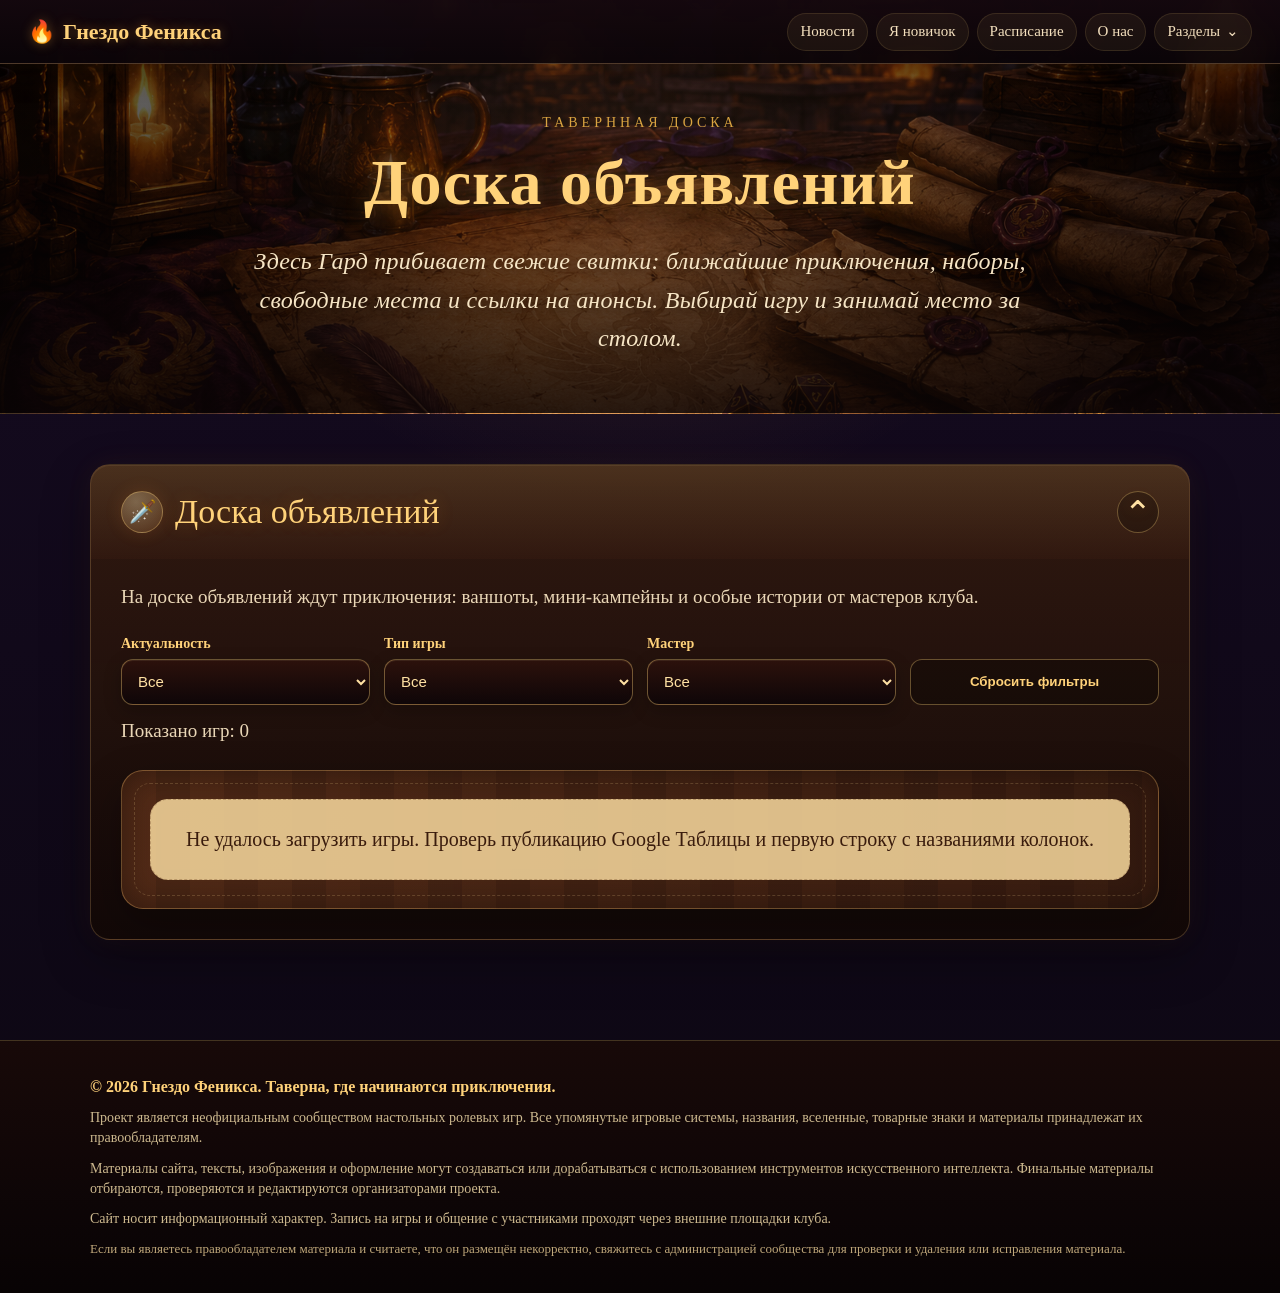
==== board.html @ 1f1a586a "Add files via upload" ====
<!DOCTYPE html>
<html lang="ru">
<head>
  <meta charset="UTF-8" />
  <meta name="viewport" content="width=device-width, initial-scale=1.0" />

  <title>Доска объявлений — Гнездо Феникса</title>
  <link rel="icon" href="favicon.ico" sizes="any" />
  <link rel="icon" type="image/png" sizes="32x32" href="favicon-32.png" />
  <link rel="icon" type="image/png" sizes="16x16" href="favicon-16.png" />
  <link rel="apple-touch-icon" href="apple-touch-icon.png" />
  <link rel="stylesheet" href="style.css?v=3.6.2" />
</head>
<body>
  <nav class="top-nav compact-nav">
    <a href="index.html" class="nav-logo">🔥 <span>Гнездо Феникса</span></a>

    <button class="nav-menu-toggle" type="button" aria-expanded="false" aria-controls="mainNavLinks">
      ☰ Меню
    </button>

    <div class="nav-links" id="mainNavLinks">
      <a class="nav-link" href="index.html#news">Новости</a>
      <a class="nav-link" href="index.html#newbie">Я новичок</a>
      <a class="nav-link" href="index.html#schedule">Расписание</a>
      <a class="nav-link" href="index.html#about">О нас</a>

      <div class="nav-dropdown">
        <button class="nav-dropdown-toggle" type="button" aria-expanded="false">
          Разделы <span>⌄</span>
        </button>

        <div class="nav-dropdown-menu">
          <a href="games-service.html"><span>🎲</span>Игры под ключ</a>
          <a class="current-page" href="board.html"><span>🗡️</span>Доска объявлений</a>
          <a href="chronicles.html"><span>📖</span>Хроники</a>
          <a href="calendar.html"><span>🗓️</span>Календарь</a>
          <a href="profile.html"><span>🧭</span>Кабинет</a>
        </div>
      </div>
    </div>
  </nav>
  <header class="hero tavern-hero page-hero">
    <div class="tavern-background" aria-hidden="true">
      <div class="tavern-layer tavern-deep" data-depth="0.2"></div>
      <div class="tavern-layer tavern-window" data-depth="0.35"></div>
      <div class="tavern-layer tavern-shelves" data-depth="0.55"></div>
      <div class="tavern-layer tavern-fire" data-depth="0.75"></div>
      <div class="tavern-layer tavern-sparks" data-depth="1"></div>
    </div>

    <div class="hero-content tavern-content">
      <p class="eyebrow">Тавернная доска</p>
      <h1>Доска объявлений</h1>
      <p class="hero-text">Здесь Гард прибивает свежие свитки: ближайшие приключения, наборы, свободные места и ссылки на анонсы. Выбирай игру и занимай место за столом.</p>
    </div>
  </header>

  <main class="container">
    <section class="section tavern-card-large notice-board-section" id="games" data-icon="🗡️">
      <h2>Доска объявлений</h2>
      <p>
        На доске объявлений ждут приключения: ваншоты, мини-кампейны
        и особые истории от мастеров клуба.
      </p>

      <div class="filter-panel dropdown-filter-panel">
        <label class="filter-field">
          <span>Актуальность</span>
          <select id="statusFilter">
            <option value="all">Все</option>
            <option value="Набор открыт">Набор открыт</option>
            <option value="Мест нет">Мест нет</option>
          </select>
        </label>

        <label class="filter-field">
          <span>Тип игры</span>
          <select id="playFormatFilter">
            <option value="all">Все</option>
            <option value="Онлайн">Онлайн</option>
            <option value="Офлайн">Офлайн</option>
            <option value="Домашняя">Домашняя</option>
            <option value="Выездная">Выездная</option>
          </select>
        </label>

        <label class="filter-field">
          <span>Мастер</span>
          <select id="masterFilter">
            <option value="all">Все</option>
            <option value="Харон">Харон</option>
            <option value="Глория">Глория</option>
            <option value="Оникс">Оникс</option>
          </select>
        </label>

        <button class="filter-reset-button" id="resetFilters" type="button">
          Сбросить фильтры
        </button>
      </div>

      <p class="games-counter" id="gamesCounter"></p>

      <div class="game-list" id="gamesList">
        <!-- Карточки игр появятся здесь автоматически из Google Таблицы -->
      </div>
    </section>
  </main>

  <footer class="footer">
    <div class="footer-inner">
      <p class="footer-brand">
        © 2026 Гнездо Феникса. Таверна, где начинаются приключения.
      </p>

      <p>
        Проект является неофициальным сообществом настольных ролевых игр.
        Все упомянутые игровые системы, названия, вселенные, товарные знаки и материалы
        принадлежат их правообладателям.
      </p>

      <p>
        Материалы сайта, тексты, изображения и оформление могут создаваться или дорабатываться
        с использованием инструментов искусственного интеллекта. Финальные материалы отбираются,
        проверяются и редактируются организаторами проекта.
      </p>

      <p>
        Сайт носит информационный характер. Запись на игры и общение с участниками проходят
        через внешние площадки клуба.
      </p>

      <p class="footer-note">
        Если вы являетесь правообладателем материала и считаете, что он размещён некорректно,
        свяжитесь с администрацией сообщества для проверки и удаления или исправления материала.
      </p>
    </div>
  </footer>
  <script src="script.js?v=3.6.2"></script>
  <script src="accordion.js?v=3.6.2"></script>
</body>
</html>
---- style.css ----
* {
  box-sizing: border-box;
}

html {
  scroll-behavior: smooth;
}

body {
  margin: 0;
  font-family: Georgia, "Times New Roman", serif;
  background:
    radial-gradient(circle at top, rgba(255, 180, 70, 0.18), transparent 35%),
    linear-gradient(180deg, #160b22 0%, #0c0712 100%);
  color: #f7ead2;
}

/* Верхнее меню */

.top-nav {
  position: sticky;
  top: 0;
  z-index: 10;
  width: 100%;
  padding: 14px 40px;
  display: flex;
  justify-content: space-between;
  align-items: center;
  background: rgba(12, 7, 18, 0.92);
  border-bottom: 1px solid rgba(255, 206, 126, 0.25);
  backdrop-filter: blur(10px);
}

.nav-logo {
  color: #ffd27a;
  text-decoration: none;
  font-size: 22px;
  font-weight: bold;
  text-shadow: 0 0 12px rgba(255, 174, 58, 0.35);
}

.nav-links {
  display: flex;
  gap: 18px;
  flex-wrap: wrap;
}

.nav-links a {
  color: #f3dfbd;
  text-decoration: none;
  font-size: 16px;
  transition: 0.2s;
}

.nav-links a:hover {
  color: #ffd27a;
}

/* Главный экран */

.hero {
  min-height: 100vh;
  display: flex;
  align-items: center;
  justify-content: center;
  padding: 40px 20px;
  text-align: center;
  background:
    radial-gradient(circle at center, rgba(255, 196, 87, 0.18), transparent 45%),
    linear-gradient(135deg, rgba(65, 31, 88, 0.8), rgba(16, 8, 24, 0.95));
  border-bottom: 1px solid rgba(255, 206, 126, 0.25);
}

.hero-content {
  max-width: 900px;
}

.eyebrow {
  color: #d9a441;
  text-transform: uppercase;
  letter-spacing: 4px;
  font-size: 14px;
  margin-bottom: 15px;
}

h1 {
  margin: 0;
  font-size: 64px;
  color: #ffd27a;
  text-shadow: 0 0 20px rgba(255, 174, 58, 0.4);
}

.hero-text {
  max-width: 700px;
  margin: 25px auto;
  font-size: 22px;
  line-height: 1.5;
  color: #f3dfbd;
}

.main-buttons {
  display: flex;
  flex-wrap: wrap;
  justify-content: center;
  gap: 14px;
  margin-top: 30px;
}

/* Общие кнопки */

.button {
  display: inline-block;
  padding: 14px 22px;
  border: 1px solid #d9a441;
  border-radius: 12px;
  background: rgba(255, 190, 90, 0.12);
  color: #ffe1a3;
  text-decoration: none;
  font-size: 18px;
  transition: 0.2s;
}

.button:hover {
  background: rgba(255, 190, 90, 0.25);
  transform: translateY(-2px);
}

.button.big {
  margin-top: 15px;
  font-size: 20px;
}

.game-button {
  margin-top: 18px;
  font-size: 16px;
  padding: 10px 14px;
}

/* Основная область */

.container {
  width: min(1100px, 92%);
  margin: 0 auto;
  padding: 50px 0;
}

.section {
  margin-bottom: 50px;
  padding: 30px;
  border: 1px solid rgba(255, 206, 126, 0.2);
  border-radius: 20px;
  background: rgba(24, 13, 34, 0.75);
  box-shadow: 0 0 30px rgba(0, 0, 0, 0.25);
}

.section h2 {
  margin-top: 0;
  font-size: 34px;
  color: #ffd27a;
}

.section p {
  font-size: 19px;
  line-height: 1.5;
  color: #ead7b7;
}

/* Приветственный блок */

.welcome-panel {
  text-align: center;
}

.welcome-panel p {
  max-width: 760px;
  margin-left: auto;
  margin-right: auto;
}

.hub-cards {
  display: grid;
  grid-template-columns: repeat(4, 1fr);
  gap: 18px;
  margin-top: 30px;
}

.hub-card {
  min-height: 190px;
  padding: 24px;
  border-radius: 18px;
  border: 1px solid rgba(255, 214, 145, 0.22);
  background:
    linear-gradient(180deg, rgba(255, 214, 145, 0.12), rgba(255, 214, 145, 0.04));
  color: #f7ead2;
  text-decoration: none;
  font-family: inherit;
  text-align: left;
  cursor: pointer;
  transition: 0.2s;
}

.hub-card:hover {
  transform: translateY(-4px);
  border-color: rgba(255, 210, 122, 0.65);
  box-shadow: 0 0 24px rgba(255, 174, 58, 0.16);
}

.hub-icon {
  display: block;
  font-size: 34px;
  margin-bottom: 12px;
}

.hub-card h3 {
  margin: 0 0 10px;
  color: #ffd27a;
  font-size: 22px;
}

.hub-card p {
  margin: 0;
  color: #ead7b7;
  font-size: 16px;
  line-height: 1.4;
}

.soon {
  opacity: 0.75;
}

/* Фильтры */

.filter-panel {
  display: flex;
  flex-wrap: wrap;
  gap: 12px;
  margin: 25px 0 12px;
}

.filter-button {
  padding: 10px 15px;
  border-radius: 999px;
  border: 1px solid rgba(255, 214, 145, 0.28);
  background: rgba(255, 210, 122, 0.08);
  color: #ffe1a3;
  font-family: inherit;
  font-size: 15px;
  cursor: pointer;
  transition: 0.2s;
}

.filter-button:hover {
  background: rgba(255, 210, 122, 0.18);
  transform: translateY(-2px);
}

.filter-button.active {
  background: rgba(255, 210, 122, 0.25);
  border-color: rgba(255, 210, 122, 0.7);
  color: #ffd27a;
}

.games-counter {
  margin: 0 0 20px;
  color: #d9a441;
  font-size: 16px;
}

/* Карточки игр */

.game-list {
  display: grid;
  grid-template-columns: repeat(3, 1fr);
  gap: 18px;
  margin-top: 25px;
}

.game-card {
  padding: 24px;
  border-radius: 18px;
  background: rgba(255, 214, 145, 0.08);
  border: 1px solid rgba(255, 214, 145, 0.22);
}

.game-card-top {
  display: flex;
  justify-content: space-between;
  gap: 12px;
  align-items: flex-start;
  margin-bottom: 10px;
}

.game-type {
  color: #d9a441;
  text-transform: uppercase;
  letter-spacing: 2px;
  font-size: 13px;
  margin: 0 0 10px;
}

.game-card h3 {
  color: #ffd27a;
  margin: 0 0 12px;
  font-size: 24px;
}

.game-meta {
  display: flex;
  flex-wrap: wrap;
  gap: 8px;
  margin-top: 18px;
}

.game-meta span {
  padding: 7px 10px;
  border-radius: 999px;
  background: rgba(255, 210, 122, 0.11);
  border: 1px solid rgba(255, 214, 145, 0.18);
  color: #ffe1a3;
  font-size: 14px;
}

/* Статусы */

.status-badge {
  display: inline-flex;
  align-items: center;
  justify-content: center;
  padding: 7px 11px;
  border-radius: 999px;
  font-size: 13px;
  white-space: nowrap;
  border: 1px solid rgba(255, 214, 145, 0.25);
}

.status-open {
  color: #dfffd8;
  background: rgba(76, 175, 80, 0.16);
  border-color: rgba(126, 255, 137, 0.28);
}

.status-closed {
  color: #ffd6d6;
  background: rgba(190, 50, 50, 0.18);
  border-color: rgba(255, 130, 130, 0.3);
}

.status-soon {
  color: #d9ecff;
  background: rgba(80, 150, 255, 0.16);
  border-color: rgba(130, 180, 255, 0.3);
}

.status-default {
  color: #ffe1a3;
  background: rgba(255, 210, 122, 0.12);
}

/* Запись */

.steps {
  display: grid;
  grid-template-columns: repeat(3, 1fr);
  gap: 18px;
  margin: 25px 0;
}

.step {
  display: flex;
  gap: 14px;
  align-items: flex-start;
  padding: 18px;
  border-radius: 16px;
  background: rgba(255, 214, 145, 0.08);
  border: 1px solid rgba(255, 214, 145, 0.18);
}

.step span {
  min-width: 34px;
  height: 34px;
  border-radius: 50%;
  background: rgba(255, 210, 122, 0.22);
  color: #ffd27a;
  display: flex;
  align-items: center;
  justify-content: center;
  font-weight: bold;
}

.step p {
  margin: 0;
  font-size: 17px;
}

/* Расписание */

.schedule-box {
  margin-top: 25px;
  border-radius: 16px;
  overflow: hidden;
  border: 1px solid rgba(255, 214, 145, 0.22);
}

.schedule-row {
  display: grid;
  grid-template-columns: 120px 1fr 120px 150px;
  gap: 14px;
  align-items: center;
  padding: 16px 18px;
  border-bottom: 1px solid rgba(255, 214, 145, 0.14);
  background: rgba(255, 214, 145, 0.06);
}

.schedule-row:last-child {
  border-bottom: none;
}

.schedule-row strong {
  color: #ffd27a;
}

.schedule-head {
  background: rgba(255, 210, 122, 0.13);
}

.schedule-head span,
.schedule-head strong {
  color: #ffd27a;
  font-weight: bold;
}

/* Календарь */

.calendar-header {
  display: flex;
  justify-content: space-between;
  gap: 18px;
  align-items: center;
  margin-top: 25px;
  margin-bottom: 18px;
}

.calendar-header h3 {
  margin: 0;
  color: #ffd27a;
  font-size: 28px;
  text-align: center;
}

.calendar-nav-button {
  padding: 10px 14px;
  border-radius: 12px;
  border: 1px solid rgba(255, 214, 145, 0.28);
  background: rgba(255, 210, 122, 0.08);
  color: #ffe1a3;
  font-family: inherit;
  font-size: 15px;
  cursor: pointer;
}

.calendar-nav-button:hover {
  background: rgba(255, 210, 122, 0.18);
}

.calendar-weekdays {
  display: grid;
  grid-template-columns: repeat(7, 1fr);
  gap: 8px;
  margin-bottom: 8px;
}

.calendar-weekdays span {
  text-align: center;
  color: #ffd27a;
  font-weight: bold;
}

.calendar-grid {
  display: grid;
  grid-template-columns: repeat(7, 1fr);
  gap: 8px;
}

.calendar-day {
  min-height: 130px;
  padding: 10px;
  border-radius: 14px;
  border: 1px solid rgba(255, 214, 145, 0.18);
  background: rgba(255, 214, 145, 0.05);
}

.calendar-empty {
  opacity: 0.25;
  border-style: dashed;
}

.calendar-day-number {
  color: #ffd27a;
  font-size: 20px;
  font-weight: bold;
}

.calendar-day-label {
  margin: 6px 0 10px;
  font-size: 13px;
  color: #d9a441;
}

.free-day {
  border-color: rgba(126, 255, 137, 0.16);
}

.busy-day {
  background: rgba(255, 210, 122, 0.11);
  border-color: rgba(255, 210, 122, 0.42);
}

.calendar-game {
  margin-top: 8px;
  padding: 8px;
  border-radius: 10px;
  background: rgba(12, 7, 18, 0.65);
  border: 1px solid rgba(255, 214, 145, 0.16);
}

.calendar-game strong {
  display: block;
  color: #f7ead2;
  font-size: 13px;
  line-height: 1.3;
}

.calendar-game span {
  display: inline-flex;
  margin-top: 5px;
  font-size: 12px;
}

.open-date-box {
  margin-top: 30px;
  padding: 22px;
  border-radius: 18px;
  background: rgba(255, 214, 145, 0.06);
  border: 1px solid rgba(255, 214, 145, 0.18);
}

.open-date-box h3 {
  margin-top: 0;
  color: #ffd27a;
  font-size: 24px;
}

.open-date-game {
  display: flex;
  justify-content: space-between;
  gap: 18px;
  align-items: center;
  margin-top: 14px;
  padding: 16px;
  border-radius: 14px;
  background: rgba(12, 7, 18, 0.55);
  border: 1px solid rgba(255, 214, 145, 0.16);
}

.open-date-game strong {
  color: #ffd27a;
}

.open-date-game p {
  margin: 6px 0 0;
  font-size: 15px;
}

/* Кабинет */

.profile-preview {
  display: flex;
  gap: 22px;
  align-items: center;
  margin-top: 25px;
  padding: 24px;
  border-radius: 18px;
  background: rgba(255, 214, 145, 0.08);
  border: 1px solid rgba(255, 214, 145, 0.22);
}

.avatar-placeholder {
  min-width: 90px;
  height: 90px;
  border-radius: 50%;
  border: 1px solid rgba(255, 214, 145, 0.5);
  display: flex;
  align-items: center;
  justify-content: center;
  color: #ffd27a;
  font-size: 42px;
  background: rgba(255, 210, 122, 0.1);
}

.profile-preview h3 {
  margin: 0 0 10px;
  color: #ffd27a;
}

/* Социальные ссылки */

.social-links {
  display: flex;
  flex-wrap: wrap;
  gap: 15px;
}

.social {
  padding: 15px 24px;
  border-radius: 12px;
  border: 1px solid #d9a441;
  font-size: 18px;
  font-family: inherit;
  text-decoration: none;
  color: #ffe1a3;
  background: rgba(255, 190, 90, 0.12);
  cursor: pointer;
}

.social:hover {
  background: rgba(255, 190, 90, 0.25);
}

/* Пустые сообщения */

.empty-message {
  grid-column: 1 / -1;
  padding: 28px;
  border-radius: 18px;
  border: 1px dashed rgba(255, 214, 145, 0.35);
  color: #f4d49a;
  text-align: center;
  font-size: 20px;
  background: rgba(255, 214, 145, 0.05);
}

/* Подвал */

.footer {
  padding: 25px;
  text-align: center;
  color: #bfa77a;
  border-top: 1px solid rgba(255, 206, 126, 0.2);
}

/* Адаптация под маленькие экраны */

@media (max-width: 950px) {
  .hub-cards {
    grid-template-columns: repeat(2, 1fr);
  }

  .calendar-grid,
  .calendar-weekdays {
    grid-template-columns: repeat(2, 1fr);
  }

  .calendar-weekdays {
    display: none;
  }

  .calendar-header {
    flex-direction: column;
  }
}

@media (max-width: 850px) {
  .game-list,
  .steps {
    grid-template-columns: 1fr;
  }

  .schedule-row {
    grid-template-columns: 1fr;
  }

  .game-card-top {
    flex-direction: column;
  }

  .profile-preview {
    flex-direction: column;
    text-align: center;
  }
}

@media (max-width: 600px) {
  h1 {
    font-size: 42px;
  }

  .hero-text {
    font-size: 18px;
  }

  .section {
    padding: 22px;
  }

  .hub-cards {
    grid-template-columns: 1fr;
  }

  .top-nav {
    padding: 12px 18px;
  }

  .nav-logo {
    font-size: 18px;
  }

  .nav-links {
    gap: 10px;
  }

  .nav-links a {
    font-size: 14px;
  }

  .calendar-grid {
    grid-template-columns: 1fr;
  }

  .open-date-game {
    flex-direction: column;
    align-items: flex-start;
  }
}
/* ============================= */
/* v1.5 — оптимизация под телефоны */
/* ============================= */

section {
  scroll-margin-top: 90px;
}

a,
button {
  -webkit-tap-highlight-color: transparent;
}

@media (max-width: 1100px) {
  .container {
    width: 94%;
  }

  .game-list {
    grid-template-columns: repeat(2, 1fr);
  }

  .hub-cards {
    grid-template-columns: repeat(2, 1fr);
  }
}

@media (max-width: 768px) {
  body {
    overflow-x: hidden;
  }

  .top-nav {
    position: sticky;
    flex-direction: column;
    gap: 12px;
    padding: 12px 14px;
  }

  .nav-logo {
    font-size: 20px;
    text-align: center;
  }

  .nav-links {
    width: 100%;
    justify-content: center;
    gap: 8px;
  }

  .nav-links a {
    padding: 8px 10px;
    border-radius: 999px;
    background: rgba(255, 210, 122, 0.08);
    font-size: 14px;
  }

  .hero {
    min-height: auto;
    padding: 70px 18px 55px;
  }

  h1 {
    font-size: 42px;
    line-height: 1.05;
  }

  .eyebrow {
    font-size: 12px;
    letter-spacing: 3px;
  }

  .hero-text {
    font-size: 18px;
    line-height: 1.45;
  }

  .main-buttons {
    flex-direction: column;
    align-items: stretch;
  }

  .main-buttons .button {
    width: 100%;
    text-align: center;
  }

  .container {
    width: 94%;
    padding: 30px 0;
  }

  .section {
    padding: 22px;
    margin-bottom: 30px;
    border-radius: 18px;
  }

  .section h2 {
    font-size: 28px;
  }

  .section p {
    font-size: 17px;
  }

  .hub-cards {
    grid-template-columns: 1fr;
  }

  .hub-card {
    min-height: auto;
    padding: 20px;
  }

  .filter-panel {
    gap: 8px;
  }

  .filter-button {
    flex: 1 1 auto;
    min-width: 130px;
    padding: 11px 12px;
    font-size: 14px;
  }

  .game-list {
    grid-template-columns: 1fr;
  }

  .game-card {
    padding: 20px;
  }

  .game-card-top {
    flex-direction: column;
    gap: 8px;
  }

  .game-meta {
    gap: 7px;
  }

  .game-meta span {
    font-size: 13px;
  }

  .game-button {
    width: 100%;
    text-align: center;
  }

  .steps {
    grid-template-columns: 1fr;
  }

  .schedule-box {
    overflow-x: auto;
  }

  .schedule-row {
    grid-template-columns: 1fr;
    gap: 7px;
    padding: 14px;
  }

  .calendar-header {
    flex-direction: column;
    align-items: stretch;
  }

  .calendar-header h3 {
    order: -1;
    font-size: 26px;
  }

  .calendar-nav-button {
    width: 100%;
    min-height: 44px;
  }

  .calendar-weekdays {
    display: none;
  }

  .calendar-grid {
    grid-template-columns: 1fr;
  }

  .calendar-day {
    min-height: auto;
  }

  .calendar-game {
    padding: 10px;
  }

  .open-date-game {
    flex-direction: column;
    align-items: flex-start;
  }

  .profile-preview {
    flex-direction: column;
    text-align: center;
  }

  .social-links {
    flex-direction: column;
  }

  .social {
    width: 100%;
    text-align: center;
  }

  .footer {
    font-size: 14px;
  }
}

@media (max-width: 420px) {
  .nav-links {
    justify-content: flex-start;
    overflow-x: auto;
    flex-wrap: nowrap;
    padding-bottom: 4px;
  }

  .nav-links a {
    white-space: nowrap;
  }

  h1 {
    font-size: 34px;
  }

  .hero-text {
    font-size: 16px;
  }

  .section {
    padding: 18px;
  }

  .section h2 {
    font-size: 25px;
  }

  .button,
  .social {
    font-size: 16px;
  }

  .hub-icon {
    font-size: 30px;
  }

  .game-card h3 {
    font-size: 22px;
  }

  .status-badge {
    font-size: 12px;
  }
}
/* ============================= */
/* v1.8.1 — живой фон на всех устройствах */
/* ============================= */

.tavern-layer {
  transform: translate(0, 0) scale(1.03);
}

@media (max-width: 768px) {
  .tavern-layer {
    transform: translate(0, 0) scale(1.03) !important;
  }
}
/* ============================= */
/* v1.8.2 — исправление интерактивного фона */
/* ============================= */

.tavern-layer {
  transform: translate3d(var(--parallax-x, 0px), var(--parallax-y, 0px), 0) scale(1.08) !important;
  transition: none !important;
}

.tavern-fire {
  animation:
    tavernFirePulse 1.8s ease-in-out infinite,
    tavernFireMove 5s ease-in-out infinite;
}

.tavern-sparks {
  opacity: 1;
  animation: tavernSparks 6s linear infinite;
}

@keyframes tavernFireMove {
  0%, 100% {
    filter: blur(1px) brightness(1);
  }

  50% {
    filter: blur(2px) brightness(1.25);
  }
}
/* ============================= */
/* v1.9 — статичная тавернная картинка */
/* ============================= */

.tavern-background {
  background:
    linear-gradient(
      180deg,
      rgba(10, 4, 4, 0.28) 0%,
      rgba(10, 4, 4, 0.52) 55%,
      rgba(10, 4, 4, 0.82) 100%
    ),
    radial-gradient(
      circle at center,
      rgba(255, 190, 90, 0.12),
      rgba(0, 0, 0, 0.45) 65%
    ),
    url("images/tavern-bg.png");

  background-size: cover;
  background-position: center;
  background-repeat: no-repeat;
}

.tavern-layer {
  display: none !important;
}

.tavern-hero {
  background: #120709;
}

.tavern-content {
  background:
    linear-gradient(
      180deg,
      rgba(26, 12, 8, 0.70),
      rgba(9, 4, 5, 0.62)
    );

  border: 1px solid rgba(255, 210, 122, 0.32);
  box-shadow:
    0 0 70px rgba(255, 130, 40, 0.16),
    0 18px 90px rgba(0, 0, 0, 0.58);
}

/* На телефоне фон остаётся красивым и не ломает страницу */
@media (max-width: 768px) {
  .tavern-background {
    background-position: center top;
  }

  .tavern-content {
    background:
      linear-gradient(
        180deg,
        rgba(26, 12, 8, 0.78),
        rgba(9, 4, 5, 0.72)
      );
  }
}
/* ============================= */
/* v1.9.2 — фон-картинка напрямую на главном экране */
/* ============================= */

.tavern-hero {
  background:
    linear-gradient(
      180deg,
      rgba(10, 4, 4, 0.20) 0%,
      rgba(10, 4, 4, 0.45) 55%,
      rgba(10, 4, 4, 0.82) 100%
    ),
    radial-gradient(
      circle at center,
      rgba(255, 190, 90, 0.10),
      rgba(0, 0, 0, 0.48) 70%
    ),
    url("images/tavern-bg.png") !important;

  background-size: cover !important;
  background-position: center !important;
  background-repeat: no-repeat !important;
}

/* Старые декоративные интерактивные слои убираем, чтобы они не перекрывали картинку */
.tavern-background {
  display: none !important;
}
/* ============================= */
/* v2.0 — раздел “Я новичок” */
/* ============================= */

.newbie-guide {
  overflow: hidden;
}

.newbie-path {
  display: grid;
  grid-template-columns: repeat(3, 1fr);
  gap: 18px;
  margin: 28px 0;
}

.newbie-step {
  position: relative;
  padding: 22px;
  border-radius: 18px;
  background:
    linear-gradient(180deg, rgba(255, 210, 122, 0.10), rgba(70, 32, 18, 0.22));
  border: 1px solid rgba(255, 210, 122, 0.24);
  box-shadow:
    inset 0 1px 0 rgba(255, 230, 170, 0.07),
    0 12px 28px rgba(0, 0, 0, 0.18);
}

.newbie-step span {
  width: 42px;
  height: 42px;
  display: inline-flex;
  align-items: center;
  justify-content: center;
  margin-bottom: 14px;
  border-radius: 50%;
  color: #ffd27a;
  font-size: 20px;
  font-weight: bold;
  background: rgba(255, 210, 122, 0.18);
  border: 1px solid rgba(255, 210, 122, 0.42);
  box-shadow: 0 0 18px rgba(255, 150, 55, 0.18);
}

.newbie-step h3 {
  margin: 0 0 10px;
  color: #ffd27a;
  font-size: 22px;
}

.newbie-step p {
  margin: 0;
  font-size: 16px;
  line-height: 1.45;
}

.newbie-note {
  margin: 30px 0 24px;
  padding: 24px;
  border-radius: 18px;
  background:
    linear-gradient(180deg, rgba(255, 210, 122, 0.09), rgba(43, 22, 15, 0.34));
  border: 1px solid rgba(255, 210, 122, 0.26);
}

.newbie-note h3 {
  margin-top: 0;
  color: #ffd27a;
  font-size: 24px;
}

.newbie-note ul {
  margin: 16px 0;
  padding-left: 24px;
  color: #f0d6ad;
  font-size: 18px;
  line-height: 1.6;
}

.newbie-note li::marker {
  color: #ffd27a;
}

.newbie-note p {
  margin-bottom: 0;
}

@media (max-width: 950px) {
  .newbie-path {
    grid-template-columns: repeat(2, 1fr);
  }
}

@media (max-width: 650px) {
  .newbie-path {
    grid-template-columns: 1fr;
  }

  .newbie-step {
    padding: 18px;
  }

  .newbie-note {
    padding: 18px;
  }

  .newbie-note ul {
    font-size: 16px;
  }
}
/* ============================= */
/* v2.1 — карточки игр как объявления */
/* ============================= */

.notice-board-section {
  background:
    linear-gradient(180deg, rgba(53, 28, 16, 0.90), rgba(19, 8, 6, 0.88));
}

.notice-board-section h2::before {
  content: "📌 ";
}

.notice-board-section .game-list {
  position: relative;
  padding: 28px;
  border-radius: 22px;
  background:
    linear-gradient(90deg, rgba(92, 50, 27, 0.42), rgba(43, 22, 14, 0.56)),
    repeating-linear-gradient(
      90deg,
      rgba(82, 42, 22, 0.88) 0px,
      rgba(82, 42, 22, 0.88) 34px,
      rgba(66, 33, 18, 0.88) 34px,
      rgba(66, 33, 18, 0.88) 68px
    );
  border: 1px solid rgba(255, 210, 122, 0.25);
  box-shadow:
    inset 0 0 35px rgba(0, 0, 0, 0.42),
    0 18px 45px rgba(0, 0, 0, 0.28);
}

.notice-board-section .game-list::before {
  content: "";
  position: absolute;
  inset: 12px;
  border-radius: 16px;
  border: 1px dashed rgba(255, 220, 150, 0.18);
  pointer-events: none;
}

.notice-board-section .game-card {
  position: relative;
  overflow: visible;
  padding: 26px 22px 24px;
  border-radius: 8px;
  background:
    radial-gradient(circle at top left, rgba(255, 255, 255, 0.34), transparent 28%),
    linear-gradient(180deg, #f3d49a 0%, #d9ad65 100%);
  border: 1px solid rgba(92, 48, 20, 0.55);
  color: #2b160f;
  box-shadow:
    0 12px 22px rgba(0, 0, 0, 0.34),
    inset 0 0 28px rgba(96, 46, 18, 0.14);
  transform: rotate(-0.6deg);
}

.notice-board-section .game-card:nth-child(2n) {
  transform: rotate(0.8deg);
}

.notice-board-section .game-card:nth-child(3n) {
  transform: rotate(-1deg);
}

.notice-board-section .game-card:hover {
  transform: translateY(-5px) rotate(0deg);
  border-color: rgba(255, 235, 170, 0.9);
  box-shadow:
    0 0 24px rgba(255, 190, 90, 0.20),
    0 18px 32px rgba(0, 0, 0, 0.38),
    inset 0 0 28px rgba(96, 46, 18, 0.12);
}

.notice-board-section .game-card::before {
  content: "";
  position: absolute;
  top: 10px;
  left: 50%;
  width: 18px;
  height: 18px;
  transform: translateX(-50%);
  border-radius: 50%;
  background:
    radial-gradient(circle at 35% 35%, #fff1bd, #b66a24 48%, #5b260f 100%);
  box-shadow:
    0 2px 4px rgba(0, 0, 0, 0.42),
    0 0 12px rgba(255, 190, 90, 0.28);
}

.notice-board-section .game-card h3 {
  margin-top: 10px;
  color: #3a1c0d;
  text-shadow: none;
}

.notice-board-section .game-card p {
  color: #4a2a14;
}

.notice-board-section .game-type {
  color: #7b4219;
  font-weight: bold;
}

.notice-board-section .game-meta span {
  background: rgba(83, 39, 14, 0.10);
  border-color: rgba(83, 39, 14, 0.20);
  color: #3a1c0d;
}

.notice-board-section .game-button {
  background:
    linear-gradient(180deg, rgba(72, 35, 16, 0.92), rgba(37, 16, 8, 0.94));
  border-color: rgba(255, 210, 122, 0.55);
  color: #ffe4aa;
}

.notice-board-section .game-button:hover {
  background:
    linear-gradient(180deg, rgba(100, 49, 20, 0.96), rgba(49, 19, 8, 0.96));
}

.notice-board-section .status-badge {
  box-shadow: 0 2px 8px rgba(0, 0, 0, 0.18);
}

.notice-board-section .status-open {
  color: #1d4b19;
  background: rgba(121, 202, 103, 0.28);
  border-color: rgba(32, 105, 32, 0.22);
}

.notice-board-section .status-closed {
  color: #7a1818;
  background: rgba(190, 50, 50, 0.20);
  border-color: rgba(126, 25, 25, 0.22);
}

.notice-board-section .empty-message {
  position: relative;
  z-index: 1;
  background: rgba(243, 212, 154, 0.88);
  color: #3a1c0d;
  border-color: rgba(83, 39, 14, 0.26);
}

@media (max-width: 768px) {
  .notice-board-section .game-list {
    padding: 18px;
  }

  .notice-board-section .game-card,
  .notice-board-section .game-card:nth-child(2n),
  .notice-board-section .game-card:nth-child(3n) {
    transform: none;
  }

  .notice-board-section .game-card:hover {
    transform: translateY(-3px);
  }
}
/* ============================= */
/* v2.2 — картинки анонсов в карточках игр */
/* ============================= */

.game-card-content {
  position: relative;
  z-index: 1;
}

.game-image-wrap {
  position: relative;
  width: 100%;
  aspect-ratio: 4 / 5;
  overflow: hidden;
  background: rgba(12, 7, 18, 0.75);
  border-bottom: 1px solid rgba(255, 210, 122, 0.26);
}

.game-image {
  width: 100%;
  height: 100%;
  display: block;
  object-fit: cover;
}

.notice-board-section .game-card.has-image {
  padding: 0;
  overflow: hidden;
  border-radius: 16px;
  background:
    linear-gradient(180deg, rgba(28, 12, 8, 0.94), rgba(10, 4, 4, 0.96));
  border: 1px solid rgba(255, 210, 122, 0.34);
  color: #f7ead2;
}

.notice-board-section .game-card.has-image::before {
  display: none;
}

.notice-board-section .game-card.has-image .game-card-content {
  padding: 20px;
}

.notice-board-section .game-card.has-image h3 {
  color: #ffd27a;
  text-shadow: 0 0 14px rgba(255, 150, 55, 0.25);
}

.notice-board-section .game-card.has-image p {
  color: #f0d6ad;
}

.notice-board-section .game-card.has-image .game-type {
  color: #d9a441;
}

.notice-board-section .game-card.has-image .game-meta span {
  background: rgba(255, 210, 122, 0.11);
  border-color: rgba(255, 214, 145, 0.18);
  color: #ffe1a3;
}

.notice-board-section .game-card.has-image .game-button {
  width: 100%;
  text-align: center;
}

@media (max-width: 768px) {
  .game-image-wrap {
    aspect-ratio: 16 / 10;
  }
}
/* ============================= */
/* v2.3 — картинка анонса как фон карточки */
/* ============================= */

/* Старый отдельный блок картинки больше не нужен */
.game-image-wrap {
  display: none !important;
}

/* Карточка с картинкой теперь сама становится обложкой */
.notice-board-section .game-card.has-image {
  min-height: 620px;
  padding: 0;
  overflow: hidden;
  display: flex;
  align-items: flex-end;
  border-radius: 18px;

  background-image:
    linear-gradient(
      180deg,
      rgba(0, 0, 0, 0.08) 0%,
      rgba(0, 0, 0, 0.18) 38%,
      rgba(0, 0, 0, 0.78) 74%,
      rgba(0, 0, 0, 0.92) 100%
    ),
    var(--game-image-url);

  background-size: cover;
  background-position: center;
  background-repeat: no-repeat;

  border: 1px solid rgba(255, 210, 122, 0.38);
  color: #f7ead2;
}

/* Убираем кнопку-гвоздик у карточек с картинкой */
.notice-board-section .game-card.has-image::before {
  display: none;
}

/* Текстовая зона поверх картинки */
.notice-board-section .game-card.has-image .game-card-content {
  width: 100%;
  padding: 22px;
  background:
    linear-gradient(
      180deg,
      rgba(12, 5, 5, 0.10) 0%,
      rgba(12, 5, 5, 0.62) 35%,
      rgba(12, 5, 5, 0.88) 100%
    );
  backdrop-filter: blur(2px);
  border-top: 1px solid rgba(255, 210, 122, 0.22);
}

/* Название поверх картинки */
.notice-board-section .game-card.has-image h3 {
  color: #ffd27a;
  text-shadow:
    0 2px 6px rgba(0, 0, 0, 0.85),
    0 0 18px rgba(255, 150, 55, 0.35);
}

/* Описание поверх картинки */
.notice-board-section .game-card.has-image p {
  color: #f7dfba;
  text-shadow: 0 2px 5px rgba(0, 0, 0, 0.85);
}

/* Тип игры */
.notice-board-section .game-card.has-image .game-type {
  color: #ffd27a;
  text-shadow: 0 2px 5px rgba(0, 0, 0, 0.85);
}

/* Метки дата/время/мастер */
.notice-board-section .game-card.has-image .game-meta span {
  background: rgba(0, 0, 0, 0.46);
  border-color: rgba(255, 214, 145, 0.24);
  color: #ffe1a3;
  backdrop-filter: blur(3px);
}

/* Кнопка записи */
.notice-board-section .game-card.has-image .game-button {
  width: 100%;
  text-align: center;
  background:
    linear-gradient(180deg, rgba(255, 210, 122, 0.26), rgba(122, 48, 22, 0.42));
  border-color: rgba(255, 210, 122, 0.62);
  box-shadow: 0 0 18px rgba(255, 150, 55, 0.18);
}

/* Статус на картинке */
.notice-board-section .game-card.has-image .status-badge {
  background: rgba(0, 0, 0, 0.48);
  backdrop-filter: blur(3px);
}

/* На телефоне карточка ниже, чтобы не была огромной */
@media (max-width: 768px) {
  .notice-board-section .game-card.has-image {
    min-height: 520px;
  }

  .notice-board-section .game-card.has-image .game-card-content {
    padding: 18px;
  }
}

@media (max-width: 420px) {
  .notice-board-section .game-card.has-image {
    min-height: 470px;
  }
}
/* ============================= */
/* v2.4 — раскрывающиеся разделы */
/* ============================= */

.accordion-section {
  padding: 0;
  overflow: hidden;
}

.accordion-title {
  width: 100%;
  padding: 26px 30px;
  display: flex;
  align-items: center;
  justify-content: space-between;
  gap: 18px;
  border: none;
  background:
    linear-gradient(180deg, rgba(255, 210, 122, 0.12), rgba(70, 32, 18, 0.20));
  color: #ffd27a;
  font-family: Georgia, "Times New Roman", serif;
  font-size: 34px;
  text-align: left;
  cursor: pointer;
  text-shadow: 0 0 18px rgba(255, 130, 40, 0.22);
}

.accordion-title:hover {
  background:
    linear-gradient(180deg, rgba(255, 210, 122, 0.18), rgba(100, 45, 20, 0.26));
}

.accordion-icon {
  min-width: 42px;
  height: 42px;
  display: inline-flex;
  align-items: center;
  justify-content: center;
  border-radius: 50%;
  color: #ffe1a3;
  background: rgba(0, 0, 0, 0.24);
  border: 1px solid rgba(255, 210, 122, 0.32);
  transition: 0.25s;
}

.accordion-body {
  display: none;
  padding: 0 30px 30px;
}

.accordion-section.open .accordion-body {
  display: block;
}

.accordion-section.open .accordion-icon {
  transform: rotate(180deg);
}

.accordion-section.open {
  box-shadow:
    inset 0 1px 0 rgba(255, 230, 170, 0.08),
    0 18px 50px rgba(0, 0, 0, 0.32),
    0 0 28px rgba(255, 150, 55, 0.06);
}

/* Чтобы у разделов внутри аккордеона не было лишнего верхнего отступа */
.accordion-body > p:first-child {
  margin-top: 0;
  padding-top: 24px;
}

/* Доска объявлений внутри раскрывающегося блока */
.accordion-body .filter-panel {
  margin-top: 24px;
}

/* Мобильная версия */
@media (max-width: 768px) {
  .accordion-title {
    padding: 20px;
    font-size: 26px;
  }

  .accordion-body {
    padding: 0 20px 22px;
  }

  .accordion-icon {
    min-width: 36px;
    height: 36px;
  }
}

@media (max-width: 420px) {
  .accordion-title {
    font-size: 23px;
  }
}
/* ============================= */
/* v2.5 — оптимизация под телефоны и разные экраны */
/* ============================= */

/* Общая защита от горизонтальной прокрутки */
html,
body {
  max-width: 100%;
  overflow-x: hidden;
}

img {
  max-width: 100%;
}

/* Удобные нажатия пальцем */
a,
button {
  touch-action: manipulation;
}

.button,
.social,
.filter-button,
.calendar-nav-button,
.accordion-title {
  min-height: 44px;
}

/* Чтобы якоря не прятались под верхним меню */
section {
  scroll-margin-top: 90px;
}

/* Большие планшеты и небольшие ноутбуки */
@media (max-width: 1100px) {
  .container {
    width: 94%;
  }

  .hub-cards {
    grid-template-columns: repeat(2, 1fr);
  }

  .game-list {
    grid-template-columns: repeat(2, 1fr);
  }

  .notice-board-section .game-card.has-image {
    min-height: 560px;
  }

  .calendar-grid,
  .calendar-weekdays {
    grid-template-columns: repeat(4, 1fr);
  }

  .calendar-weekdays {
    display: none;
  }
}

/* Планшеты и телефоны */
@media (max-width: 768px) {
  body {
    font-size: 16px;
  }

  .top-nav {
    position: sticky;
    top: 0;
    flex-direction: column;
    align-items: stretch;
    gap: 10px;
    padding: 10px 12px;
  }

  .nav-logo {
    text-align: center;
    font-size: 19px;
  }

  .nav-links {
    width: 100%;
    display: flex;
    flex-wrap: nowrap;
    justify-content: flex-start;
    gap: 8px;
    overflow-x: auto;
    padding-bottom: 4px;
    scrollbar-width: thin;
  }

  .nav-links a {
    flex: 0 0 auto;
    white-space: nowrap;
    padding: 8px 11px;
    border-radius: 999px;
    background: rgba(255, 210, 122, 0.08);
    font-size: 14px;
  }

  .hero {
    min-height: auto;
    padding: 72px 14px 48px;
  }

  .tavern-hero {
    background-position: center top !important;
  }

  .tavern-content {
    width: 100%;
    padding: 22px;
    border-radius: 20px;
  }

  h1 {
    font-size: 38px;
    line-height: 1.05;
  }

  .eyebrow {
    font-size: 12px;
    letter-spacing: 2px;
  }

  .hero-text {
    font-size: 16px;
    line-height: 1.45;
  }

  .main-buttons {
    flex-direction: column;
    align-items: stretch;
    gap: 10px;
  }

  .main-buttons .button {
    width: 100%;
    text-align: center;
  }

  .container {
    width: 94%;
    padding: 28px 0;
  }

  .section {
    margin-bottom: 24px;
    border-radius: 18px;
  }

  .accordion-title {
    padding: 18px;
    font-size: 24px;
    line-height: 1.15;
  }

  .accordion-icon {
    min-width: 34px;
    height: 34px;
    font-size: 18px;
  }

  .accordion-body {
    padding: 0 16px 20px;
  }

  .accordion-body > p:first-child {
    padding-top: 18px;
  }

  .section p {
    font-size: 16px;
    line-height: 1.45;
  }

  .hub-cards {
    grid-template-columns: 1fr;
    gap: 14px;
  }

  .hub-card {
    min-height: auto;
    padding: 18px;
  }

  .hub-card h3 {
    font-size: 21px;
  }

  .hub-card p {
    font-size: 15px;
  }

  .filter-panel {
    display: flex;
    flex-wrap: nowrap;
    overflow-x: auto;
    gap: 8px;
    padding-bottom: 6px;
  }

  .filter-button {
    flex: 0 0 auto;
    white-space: nowrap;
    padding: 10px 13px;
    font-size: 14px;
  }

  .game-list {
    grid-template-columns: 1fr;
    gap: 18px;
  }

  .notice-board-section .game-list {
    padding: 14px;
    border-radius: 18px;
  }

  .notice-board-section .game-card {
    transform: none !important;
  }

  .notice-board-section .game-card:hover {
    transform: translateY(-3px) !important;
  }

  .notice-board-section .game-card.has-image {
    min-height: 520px;
    background-position: center;
  }

  .notice-board-section .game-card.has-image .game-card-content {
    padding: 18px;
    background:
      linear-gradient(
        180deg,
        rgba(12, 5, 5, 0.12) 0%,
        rgba(12, 5, 5, 0.68) 32%,
        rgba(12, 5, 5, 0.94) 100%
      );
  }

  .game-card h3 {
    font-size: 23px;
    line-height: 1.15;
  }

  .game-card p {
    font-size: 15px;
    line-height: 1.4;
  }

  .game-card-top {
    flex-direction: column;
    align-items: flex-start;
    gap: 8px;
  }

  .game-meta {
    gap: 7px;
  }

  .game-meta span {
    font-size: 13px;
    line-height: 1.25;
  }

  .game-button {
    width: 100%;
    text-align: center;
  }

  .newbie-path {
    grid-template-columns: 1fr;
  }

  .newbie-step {
    padding: 18px;
  }

  .newbie-note {
    padding: 18px;
  }

  .steps {
    grid-template-columns: 1fr;
  }

  .step {
    padding: 16px;
  }

  .schedule-box {
    overflow: hidden;
  }

  .schedule-row {
    grid-template-columns: 1fr;
    gap: 7px;
    padding: 14px;
  }

  .schedule-head {
    display: none;
  }

  .calendar-header {
    flex-direction: column;
    align-items: stretch;
    gap: 10px;
  }

  .calendar-header h3 {
    order: -1;
    font-size: 24px;
  }

  .calendar-nav-button {
    width: 100%;
  }

  .calendar-weekdays {
    display: none;
  }

  .calendar-grid {
    grid-template-columns: 1fr;
    gap: 10px;
  }

  .calendar-day {
    min-height: auto;
    padding: 14px;
  }

  .calendar-game {
    padding: 10px;
  }

  .open-date-box {
    padding: 18px;
  }

  .open-date-game {
    flex-direction: column;
    align-items: flex-start;
    gap: 10px;
  }

  .profile-preview {
    flex-direction: column;
    text-align: center;
    padding: 18px;
  }

  .avatar-placeholder {
    min-width: 78px;
    width: 78px;
    height: 78px;
    font-size: 34px;
  }

  .social-links {
    flex-direction: column;
  }

  .social {
    width: 100%;
    text-align: center;
  }

  .footer {
    padding: 20px 14px;
    font-size: 14px;
  }

  /* На телефоне уменьшаем тяжёлые эффекты */
  .tavern-content,
  .game-card,
  .hub-card,
  .section {
    backdrop-filter: none;
  }
}

/* Маленькие телефоны */
@media (max-width: 480px) {
  .top-nav {
    padding: 9px 10px;
  }

  .nav-logo {
    font-size: 18px;
  }

  .nav-links a {
    font-size: 13px;
    padding: 8px 10px;
  }

  .hero {
    padding: 58px 12px 38px;
  }

  .tavern-content {
    padding: 18px;
  }

  h1 {
    font-size: 32px;
  }

  .hero-text {
    font-size: 15px;
  }

  .button,
  .social {
    font-size: 16px;
    padding: 12px 16px;
  }

  .accordion-title {
    padding: 16px;
    font-size: 22px;
  }

  .accordion-body {
    padding: 0 14px 18px;
  }

  .notice-board-section .game-list {
    padding: 10px;
  }

  .notice-board-section .game-card.has-image {
    min-height: 460px;
  }

  .notice-board-section .game-card.has-image .game-card-content {
    padding: 16px;
  }

  .game-card h3 {
    font-size: 21px;
  }

  .game-card p {
    font-size: 14px;
  }

  .game-type {
    font-size: 12px;
  }

  .status-badge {
    font-size: 12px;
    padding: 6px 9px;
  }

  .game-meta span {
    font-size: 12px;
  }

  .section p {
    font-size: 15px;
  }

  .newbie-step h3,
  .hub-card h3 {
    font-size: 20px;
  }
}

/* Очень узкие экраны */
@media (max-width: 360px) {
  h1 {
    font-size: 28px;
  }

  .accordion-title {
    font-size: 20px;
  }

  .notice-board-section .game-card.has-image {
    min-height: 420px;
  }

  .game-card h3 {
    font-size: 19px;
  }

  .button,
  .social,
  .filter-button {
    font-size: 14px;
  }
}
/* ============================= */
/* v2.6 — фиксированный текст на анонсах */
/* ============================= */

/* Карточка с картинкой: текст всегда закреплён внизу */
.notice-board-section .game-card.has-image {
  position: relative;
  min-height: 620px;
  display: block;
  background-image:
    linear-gradient(
      180deg,
      rgba(0, 0, 0, 0.08) 0%,
      rgba(0, 0, 0, 0.16) 38%,
      rgba(0, 0, 0, 0.56) 68%,
      rgba(0, 0, 0, 0.92) 100%
    ),
    var(--game-image-url);
  background-size: cover;
  background-position: center;
  background-repeat: no-repeat;
}

/* Нижняя текстовая плашка */
.notice-board-section .game-card.has-image .game-card-content {
  position: absolute;
  left: 0;
  right: 0;
  bottom: 0;

  width: 100%;
  padding: 20px;

  background:
    linear-gradient(
      180deg,
      rgba(8, 3, 3, 0.18) 0%,
      rgba(8, 3, 3, 0.78) 34%,
      rgba(8, 3, 3, 0.96) 100%
    );

  border-top: 1px solid rgba(255, 210, 122, 0.28);
  backdrop-filter: blur(3px);
}

/* Верхняя строка внутри карточки */
.notice-board-section .game-card.has-image .game-card-top {
  display: flex;
  flex-direction: row;
  justify-content: space-between;
  align-items: flex-start;
  gap: 10px;
  margin-bottom: 10px;
}

/* Название фиксированное и читаемое */
.notice-board-section .game-card.has-image h3 {
  margin: 0 0 12px;
  color: #ffd27a;
  font-size: 24px;
  line-height: 1.15;
  text-shadow:
    0 2px 8px rgba(0, 0, 0, 0.95),
    0 0 18px rgba(255, 150, 55, 0.42);
}

/* Тип игры */
.notice-board-section .game-card.has-image .game-type {
  margin: 0;
  color: #ffe1a3;
  font-weight: bold;
  text-shadow:
    0 2px 6px rgba(0, 0, 0, 0.95),
    0 0 12px rgba(255, 190, 90, 0.34);
}

/* Раскрывающийся логлайн */
.game-description-details {
  margin: 0 0 14px;
  border-radius: 12px;
  background: rgba(0, 0, 0, 0.38);
  border: 1px solid rgba(255, 210, 122, 0.22);
  overflow: hidden;
}

.game-description-details summary {
  padding: 10px 12px;
  color: #ffe1a3;
  font-weight: bold;
  cursor: pointer;
  list-style: none;
  user-select: none;
}

.game-description-details summary::-webkit-details-marker {
  display: none;
}

.game-description-details summary::after {
  content: " ⌄";
  color: #ffd27a;
}

.game-description-details[open] summary::after {
  content: " ⌃";
}

.game-description-details p {
  margin: 0;
  padding: 0 12px 12px;
  color: #f7dfba;
  font-size: 15px;
  line-height: 1.4;
  text-shadow: 0 2px 5px rgba(0, 0, 0, 0.95);
}

/* Метки даты и информации */
.notice-board-section .game-card.has-image .game-meta {
  margin-top: 12px;
}

.notice-board-section .game-card.has-image .game-meta span {
  background: rgba(0, 0, 0, 0.58);
  border-color: rgba(255, 214, 145, 0.30);
  color: #ffe1a3;
  backdrop-filter: blur(3px);
  box-shadow: 0 2px 8px rgba(0, 0, 0, 0.30);
}

/* Кнопка записи */
.notice-board-section .game-card.has-image .game-button {
  width: 100%;
  margin-top: 16px;
  text-align: center;
  background:
    linear-gradient(180deg, rgba(255, 210, 122, 0.30), rgba(122, 48, 22, 0.54));
  border-color: rgba(255, 210, 122, 0.72);
  box-shadow:
    0 0 18px rgba(255, 150, 55, 0.24),
    inset 0 1px 0 rgba(255, 235, 190, 0.12);
}

/* ============================= */
/* v2.6 — яркий статус набора */
/* ============================= */

.status-badge {
  font-weight: bold;
  letter-spacing: 0.3px;
  text-shadow: none;
}

/* Набор открыт — яркий зелёный огонёк */
.status-open {
  color: #062d0a !important;
  background:
    linear-gradient(180deg, #baff8f 0%, #45d651 100%) !important;
  border-color: rgba(196, 255, 158, 0.95) !important;
  box-shadow:
    0 0 12px rgba(83, 255, 91, 0.75),
    0 0 24px rgba(83, 255, 91, 0.28),
    inset 0 1px 0 rgba(255, 255, 255, 0.45) !important;
}

/* Мест нет — яркий красный огонёк */
.status-closed {
  color: #fff2f2 !important;
  background:
    linear-gradient(180deg, #ff6b6b 0%, #b51414 100%) !important;
  border-color: rgba(255, 160, 160, 0.95) !important;
  box-shadow:
    0 0 12px rgba(255, 70, 70, 0.75),
    0 0 24px rgba(255, 70, 70, 0.28),
    inset 0 1px 0 rgba(255, 255, 255, 0.25) !important;
}

/* На картинках статус ещё заметнее */
.notice-board-section .game-card.has-image .status-badge {
  padding: 8px 12px;
  font-size: 13px;
  border-width: 2px;
  text-transform: uppercase;
}

/* Бумажные карточки тоже получают раскрывающийся логлайн */
.notice-board-section .game-card:not(.has-image) .game-description-details {
  background: rgba(83, 39, 14, 0.12);
  border-color: rgba(83, 39, 14, 0.20);
}

.notice-board-section .game-card:not(.has-image) .game-description-details summary {
  color: #3a1c0d;
}

.notice-board-section .game-card:not(.has-image) .game-description-details p {
  color: #4a2a14;
  text-shadow: none;
}

/* Телефоны */
@media (max-width: 768px) {
  .notice-board-section .game-card.has-image {
    min-height: 540px;
  }

  .notice-board-section .game-card.has-image .game-card-content {
    padding: 18px;
  }

  .notice-board-section .game-card.has-image h3 {
    font-size: 23px;
  }

  .game-description-details p {
    font-size: 14px;
  }
}

@media (max-width: 420px) {
  .notice-board-section .game-card.has-image {
    min-height: 500px;
  }

  .notice-board-section .game-card.has-image .game-card-content {
    padding: 16px;
  }

  .notice-board-section .game-card.has-image h3 {
    font-size: 21px;
  }

  .notice-board-section .game-card.has-image .status-badge {
    font-size: 11px;
    padding: 7px 9px;
  }
}
/* ============================= */
/* v2.7 — чистый главный экран + закреплённое меню */
/* ============================= */

/* Убираем лишний нижний отступ, который раньше был нужен под кнопки */
.tavern-content .hero-text {
  margin-bottom: 0;
}

/* На компьютере верхнее меню всегда едет вместе со страницей */
@media (min-width: 769px) {
  .top-nav {
    position: fixed !important;
    top: 0;
    left: 0;
    right: 0;
    z-index: 9999;

    background:
      linear-gradient(180deg, rgba(20, 8, 14, 0.96), rgba(10, 4, 8, 0.92));

    backdrop-filter: blur(12px);
    box-shadow:
      0 8px 28px rgba(0, 0, 0, 0.38),
      0 0 18px rgba(255, 150, 55, 0.08);
  }

  /* Чтобы главный экран не залезал под закреплённое меню */
  .tavern-hero {
    padding-top: 86px;
  }

  /* Навигация справа выглядит аккуратнее */
  .nav-links {
    align-items: center;
  }

  .nav-links a {
    padding: 8px 10px;
    border-radius: 999px;
  }

  .nav-links a:hover {
    background: rgba(255, 210, 122, 0.10);
  }
}

/* На телефонах оставляем уже удобную мобильную логику */
@media (max-width: 768px) {
  .top-nav {
    position: sticky !important;
    top: 0;
    z-index: 9999;
  }

  .tavern-hero {
    padding-top: 72px;
  }
}
/* ============================= */
/* v2.8 — юридический подвал */
/* ============================= */

.footer {
  padding: 34px 18px;
  border-top: 1px solid rgba(255, 210, 122, 0.24);
  background:
    linear-gradient(180deg, rgba(24, 10, 8, 0.94), rgba(8, 3, 4, 0.98));
  color: #cdb98f;
}

.footer-inner {
  width: min(1100px, 94%);
  margin: 0 auto;
  display: grid;
  gap: 10px;
  text-align: left;
}

.footer p {
  margin: 0;
  font-size: 14px;
  line-height: 1.45;
  color: #cdb98f;
}

.footer-brand {
  color: #ffd27a !important;
  font-size: 16px !important;
  font-weight: bold;
}

.footer-note {
  color: #bfa77a !important;
  font-size: 13px !important;
}

@media (max-width: 768px) {
  .footer {
    padding: 28px 14px;
  }

  .footer-inner {
    width: 94%;
  }

  .footer p {
    font-size: 13px;
  }

  .footer-brand {
    font-size: 15px !important;
  }
}
/* ============================= */
/* v2.11 — выпадающие фильтры */
/* ============================= */

.dropdown-filter-panel {
  display: grid;
  grid-template-columns: repeat(4, minmax(160px, 1fr));
  gap: 14px;
  align-items: end;
}

.filter-field {
  display: grid;
  gap: 7px;
}

.filter-field span {
  color: #ffd27a;
  font-size: 14px;
  font-weight: bold;
}

.filter-field select {
  width: 100%;
  min-height: 46px;
  padding: 10px 12px;
  border-radius: 12px;

  color: #ffe1a3;
  background:
    linear-gradient(180deg, rgba(45, 18, 12, 0.96), rgba(14, 6, 8, 0.96));

  border: 1px solid rgba(255, 210, 122, 0.38);
  outline: none;

  font-size: 15px;
  cursor: pointer;
  box-shadow:
    0 6px 18px rgba(0, 0, 0, 0.24),
    inset 0 1px 0 rgba(255, 235, 190, 0.08);
}

.filter-field select:focus {
  border-color: rgba(255, 210, 122, 0.82);
  box-shadow:
    0 0 0 3px rgba(255, 210, 122, 0.12),
    0 6px 18px rgba(0, 0, 0, 0.24);
}

.filter-field option {
  color: #1a0b08;
  background: #f3d49a;
}

.filter-reset-button {
  min-height: 46px;
  padding: 10px 14px;
  border-radius: 12px;

  color: #ffd27a;
  background: rgba(0, 0, 0, 0.28);
  border: 1px solid rgba(255, 210, 122, 0.34);

  font-weight: bold;
  cursor: pointer;
}

.filter-reset-button:hover {
  background: rgba(255, 210, 122, 0.12);
  border-color: rgba(255, 210, 122, 0.62);
}

@media (max-width: 900px) {
  .dropdown-filter-panel {
    grid-template-columns: repeat(2, 1fr);
  }
}

@media (max-width: 520px) {
  .dropdown-filter-panel {
    grid-template-columns: 1fr;
  }

  .filter-field select,
  .filter-reset-button {
    width: 100%;
  }
}
/* ============================= */
/* v2.12 — закреплённое меню на телефоне */
/* ============================= */

/* Теперь верхнее меню закреплено и на телефонах тоже */
@media (max-width: 768px) {
  .top-nav {
    position: fixed !important;
    top: 0;
    left: 0;
    right: 0;
    z-index: 10000;

    background:
      linear-gradient(180deg, rgba(20, 8, 14, 0.98), rgba(10, 4, 8, 0.94));

    box-shadow:
      0 8px 28px rgba(0, 0, 0, 0.45),
      0 0 18px rgba(255, 150, 55, 0.10);
  }

  /* Чтобы главный экран не залезал под меню */
  .hero,
  .tavern-hero {
    padding-top: 118px !important;
  }

  /* Чтобы при нажатии на пункты меню разделы не прятались под верхней панелью */
  section {
    scroll-margin-top: 118px;
  }
}

/* Для совсем маленьких телефонов меню чуть компактнее */
@media (max-width: 420px) {
  .top-nav {
    padding: 8px 10px;
  }

  .nav-logo {
    font-size: 17px;
  }

  .nav-links a {
    font-size: 12px;
    padding: 7px 9px;
  }

  .hero,
  .tavern-hero {
    padding-top: 108px !important;
  }

  section {
    scroll-margin-top: 108px;
  }
}
/* ============================= */
/* v2.13 — дайджесты */
/* ============================= */

.digest-section {
  position: relative;
}

.digest-picker {
  display: grid;
  gap: 8px;
  margin-top: 22px;
  margin-bottom: 18px;
}

.digest-picker label {
  color: #ffd27a;
  font-weight: bold;
}

.digest-picker select {
  width: 100%;
  min-height: 48px;
  padding: 10px 12px;
  border-radius: 12px;

  color: #ffe1a3;
  background:
    linear-gradient(180deg, rgba(45, 18, 12, 0.96), rgba(14, 6, 8, 0.96));

  border: 1px solid rgba(255, 210, 122, 0.38);
  outline: none;
  font-size: 16px;
  cursor: pointer;
}

.digest-picker option {
  color: #1a0b08;
  background: #f3d49a;
}

.digest-preview {
  margin-top: 16px;
}

.digest-card {
  padding: 22px;
  border-radius: 18px;

  background:
    linear-gradient(180deg, rgba(36, 14, 10, 0.92), rgba(12, 5, 7, 0.96));

  border: 1px solid rgba(255, 210, 122, 0.28);
  box-shadow:
    0 14px 34px rgba(0, 0, 0, 0.28),
    inset 0 1px 0 rgba(255, 235, 190, 0.08);
}

.digest-category {
  margin: 0 0 8px;
  color: #d9a441;
  font-weight: bold;
  text-transform: uppercase;
  letter-spacing: 1px;
  font-size: 13px;
}

.digest-card h3 {
  margin: 0 0 10px;
  color: #ffd27a;
  font-size: 26px;
}

.digest-date {
  color: #ffe1a3;
}

.digest-button {
  margin-top: 12px;
}

.digest-empty {
  color: #cdb98f;
  font-style: italic;
}

@media (max-width: 768px) {
  .digest-card {
    padding: 18px;
  }

  .digest-card h3 {
    font-size: 22px;
  }
}

/* ============================= */
/* v3.0 — отдельные страницы и главная */
/* ============================= */

.page-hero {
  min-height: 46vh;
}

.page-hero .tavern-content {
  max-width: 960px;
}

.home-cards,
.service-grid {
  display: grid;
  grid-template-columns: repeat(3, 1fr);
  gap: 18px;
  margin-top: 26px;
}

.schedule-actions {
  margin: 18px 0 22px;
}

#about h3,
#games-service h3 {
  color: #ffd27a;
  font-size: 24px;
}

.about-social-links {
  margin-top: 18px;
}

.service-card {
  min-height: 180px;
  padding: 22px;
  border-radius: 18px;
  background:
    linear-gradient(180deg, rgba(255, 210, 122, 0.10), rgba(70, 32, 18, 0.22));
  border: 1px solid rgba(255, 210, 122, 0.24);
  box-shadow:
    inset 0 1px 0 rgba(255, 230, 170, 0.07),
    0 12px 28px rgba(0, 0, 0, 0.18);
}

.service-card h3 {
  margin-top: 0;
}

.service-card p {
  margin-bottom: 0;
}

@media (max-width: 900px) {
  .home-cards,
  .service-grid {
    grid-template-columns: 1fr;
  }

  .page-hero {
    min-height: auto;
  }
}

/* ============================= */
/* v2.15 — понятные места в карточках игр */
/* ============================= */

.game-seats-card {
  margin-top: 14px;
  padding: 13px;
  border-radius: 14px;
  background: rgba(0, 0, 0, 0.42);
  border: 1px solid rgba(255, 210, 122, 0.28);
  box-shadow:
    0 8px 18px rgba(0, 0, 0, 0.22),
    inset 0 1px 0 rgba(255, 235, 190, 0.08);
}

.game-seats-header {
  display: flex;
  justify-content: space-between;
  align-items: center;
  gap: 10px;
  margin-bottom: 10px;
}

.game-seats-title {
  color: #ffd27a;
  font-weight: bold;
  font-size: 15px;
}

.game-seats-status {
  padding: 5px 9px;
  border-radius: 999px;
  font-size: 12px;
  font-weight: bold;
  white-space: nowrap;
}

.game-seats-numbers {
  display: grid;
  grid-template-columns: repeat(3, 1fr);
  gap: 8px;
}

.game-seats-numbers div {
  padding: 9px 7px;
  border-radius: 11px;
  text-align: center;
  background: rgba(255, 210, 122, 0.10);
  border: 1px solid rgba(255, 210, 122, 0.16);
}

.game-seats-numbers strong {
  display: block;
  color: #ffe1a3;
  font-size: 21px;
  line-height: 1;
}

.game-seats-numbers span {
  display: block;
  margin-top: 5px;
  color: #e8c98b;
  font-size: 12px;
}

.game-seats-bar {
  height: 9px;
  margin-top: 11px;
  overflow: hidden;
  border-radius: 999px;
  background: rgba(255, 255, 255, 0.14);
  border: 1px solid rgba(255, 210, 122, 0.16);
}

.game-seats-bar-fill {
  height: 100%;
  border-radius: 999px;
  background:
    linear-gradient(90deg, #ffd27a, #ff8a3d);
}

.game-seats-card.seats-open .game-seats-status {
  color: #062d0a;
  background: linear-gradient(180deg, #baff8f, #45d651);
  box-shadow: 0 0 10px rgba(83, 255, 91, 0.45);
}

.game-seats-card.seats-low .game-seats-status {
  color: #3a1c00;
  background: linear-gradient(180deg, #ffe08a, #ff9f2f);
  box-shadow: 0 0 10px rgba(255, 179, 64, 0.48);
}

.game-seats-card.seats-full .game-seats-status {
  color: #fff2f2;
  background: linear-gradient(180deg, #ff6b6b, #b51414);
  box-shadow: 0 0 10px rgba(255, 70, 70, 0.52);
}

.game-seats-card.seats-unknown .game-seats-status {
  color: #ffe1a3;
  background: rgba(255, 210, 122, 0.14);
  border: 1px solid rgba(255, 210, 122, 0.26);
}

.notice-board-section .game-card:not(.has-image) .game-seats-card {
  background: rgba(83, 39, 14, 0.12);
  border-color: rgba(83, 39, 14, 0.20);
}

.notice-board-section .game-card:not(.has-image) .game-seats-title {
  color: #3a1c0d;
}

.notice-board-section .game-card:not(.has-image) .game-seats-numbers div {
  background: rgba(83, 39, 14, 0.10);
  border-color: rgba(83, 39, 14, 0.18);
}

.notice-board-section .game-card:not(.has-image) .game-seats-numbers strong {
  color: #3a1c0d;
}

.notice-board-section .game-card:not(.has-image) .game-seats-numbers span {
  color: #6b3a19;
}

.notice-board-section .game-card:not(.has-image) .game-seats-bar {
  background: rgba(83, 39, 14, 0.18);
}

@media (max-width: 420px) {
  .game-seats-numbers {
    gap: 6px;
  }

  .game-seats-numbers div {
    padding: 8px 5px;
  }

  .game-seats-numbers strong {
    font-size: 18px;
  }

  .game-seats-numbers span {
    font-size: 11px;
  }

  .game-seats-header {
    flex-direction: column;
    align-items: flex-start;
  }
}

/* ============================= */
/* v2.17 — компактный календарь на телефоне */
/* ============================= */

.open-games-day {
  background:
    linear-gradient(180deg, rgba(83, 255, 91, 0.16), rgba(20, 80, 28, 0.20));
  border-color: rgba(126, 255, 137, 0.55);
}

.full-games-day {
  background:
    linear-gradient(180deg, rgba(255, 70, 70, 0.16), rgba(110, 20, 20, 0.22));
  border-color: rgba(255, 120, 120, 0.58);
}

.mixed-games-day {
  background:
    linear-gradient(135deg, rgba(83, 255, 91, 0.16), rgba(255, 70, 70, 0.18));
  border-color: rgba(255, 210, 122, 0.62);
}

.calendar-mobile-dots {
  display: none;
}

.calendar-dot,
.calendar-dot-more {
  display: inline-flex;
  align-items: center;
  justify-content: center;
}

.calendar-dot-more {
  min-width: 15px;
  height: 15px;
  padding: 0 4px;
  border-radius: 999px;
  color: #1a0b08;
  background: #ffd27a;
  font-size: 10px;
  font-weight: bold;
}

@media (max-width: 768px) {
  #calendar .accordion-body {
    padding-left: 10px;
    padding-right: 10px;
  }

  #calendar .calendar-header {
    display: grid;
    grid-template-columns: 1fr;
    gap: 8px;
    margin-top: 16px;
    margin-bottom: 12px;
  }

  #calendar .calendar-header h3 {
    order: -1;
    font-size: 22px;
  }

  #calendar .calendar-nav-button {
    min-height: 40px;
    padding: 8px 10px;
    font-size: 14px;
  }

  #calendar .calendar-weekdays {
    display: grid !important;
    grid-template-columns: repeat(7, 1fr) !important;
    gap: 4px;
    margin-bottom: 5px;
  }

  #calendar .calendar-weekdays span {
    font-size: 11px;
    opacity: 0.85;
  }

  #calendar .calendar-grid {
    display: grid !important;
    grid-template-columns: repeat(7, 1fr) !important;
    gap: 4px !important;
  }

  #calendar .calendar-day {
    position: relative;
    min-height: 43px !important;
    padding: 5px 3px !important;
    border-radius: 9px;
    text-align: center;
  }

  #calendar .calendar-empty {
    opacity: 0.22;
  }

  #calendar .calendar-day-number {
    font-size: 14px;
    line-height: 1;
  }

  #calendar .calendar-day-label {
    display: none;
  }

  #calendar .calendar-game {
    display: none;
  }

  #calendar .calendar-mobile-dots {
    display: flex;
    justify-content: center;
    align-items: center;
    gap: 3px;
    margin-top: 6px;
    min-height: 8px;
  }

  #calendar .free-day {
    background: rgba(255, 255, 255, 0.035);
    border-color: rgba(255, 214, 145, 0.13);
  }

  #calendar .open-games-day {
    background:
      radial-gradient(circle at center, rgba(125, 255, 106, 0.24), rgba(15, 60, 24, 0.30));
    border-color: rgba(125, 255, 106, 0.68);
    box-shadow: 0 0 10px rgba(125, 255, 106, 0.18);
  }

  #calendar .full-games-day {
    background:
      radial-gradient(circle at center, rgba(255, 91, 91, 0.25), rgba(80, 14, 14, 0.34));
    border-color: rgba(255, 91, 91, 0.68);
    box-shadow: 0 0 10px rgba(255, 91, 91, 0.18);
  }

  #calendar .mixed-games-day {
    background:
      linear-gradient(135deg, rgba(125, 255, 106, 0.22), rgba(255, 91, 91, 0.24));
    border-color: rgba(255, 210, 122, 0.70);
    box-shadow: 0 0 10px rgba(255, 210, 122, 0.18);
  }

  #calendar .open-date-box {
    margin-top: 18px;
    padding: 14px;
  }

  #calendar .open-date-box h3 {
    font-size: 20px;
  }

  #calendar .open-date-box p {
    font-size: 14px;
  }

  #calendar .calendar-grid::after {
    content: "Зелёный — есть места • Красный — мест нет • Серый — свободно";
    grid-column: 1 / -1;
    margin-top: 8px;
    padding: 9px 10px;
    border-radius: 12px;
    color: #e8c98b;
    background: rgba(0, 0, 0, 0.24);
    border: 1px solid rgba(255, 210, 122, 0.16);
    font-size: 12px;
    line-height: 1.35;
    text-align: center;
  }
}

@media (max-width: 420px) {
  #calendar .calendar-grid,
  #calendar .calendar-weekdays {
    gap: 3px !important;
  }

  #calendar .calendar-day {
    min-height: 39px !important;
    border-radius: 8px;
  }

  #calendar .calendar-day-number {
    font-size: 13px;
  }

  #calendar .calendar-dot-more {
    min-width: 14px;
    height: 14px;
    font-size: 9px;
  }
}

/* ============================= */
/* v2.18 — раскрывающийся список игр в календаре */
/* ============================= */

.calendar-day-toggle {
  width: 100%;
  display: block;
  padding: 0;
  border: none;
  background: transparent;
  color: inherit;
  font-family: inherit;
  text-align: left;
  cursor: pointer;
}

.calendar-day-toggle:focus-visible {
  outline: 2px solid rgba(255, 210, 122, 0.85);
  outline-offset: 3px;
  border-radius: 10px;
}

.calendar-day-games-mini {
  display: none;
  margin-top: 10px;
  padding-top: 10px;
  border-top: 1px solid rgba(255, 210, 122, 0.18);
}

.calendar-day-open .calendar-day-games-mini {
  display: grid;
  gap: 8px;
}

.calendar-mini-game {
  display: grid;
  gap: 5px;
  padding: 9px;
  border-radius: 11px;
  text-decoration: none;
  background: rgba(12, 7, 18, 0.62);
  border: 1px solid rgba(255, 214, 145, 0.16);
}

.calendar-mini-game:hover {
  background: rgba(255, 210, 122, 0.10);
}

.calendar-mini-game strong {
  color: #ffd27a;
  font-size: 13px;
  line-height: 1.25;
}

.calendar-mini-game-info {
  color: #e8c98b;
  font-size: 12px;
  line-height: 1.3;
}

.calendar-mini-empty {
  padding: 9px;
  border-radius: 11px;
  color: #cdb98f;
  font-size: 13px;
  background: rgba(255, 255, 255, 0.04);
  border: 1px dashed rgba(255, 214, 145, 0.18);
}

@media (max-width: 768px) {
  #calendar .calendar-day-toggle {
    text-align: center;
  }

  #calendar .calendar-day-open {
    grid-column: 1 / -1;
    min-height: auto !important;
    padding: 10px !important;
    text-align: left;
  }

  #calendar .calendar-day-open .calendar-day-toggle {
    display: flex;
    align-items: center;
    justify-content: space-between;
    gap: 10px;
    text-align: left;
  }

  #calendar .calendar-day-open .calendar-day-number {
    font-size: 18px;
  }

  #calendar .calendar-day-open .calendar-day-label {
    display: block;
    margin: 0;
    font-size: 13px;
  }

  #calendar .calendar-day-open .calendar-mobile-dots {
    margin-top: 0;
  }

  #calendar .calendar-day-games-mini {
    margin-top: 9px;
    padding-top: 9px;
  }

  #calendar .calendar-mini-game {
    padding: 10px;
  }

  #calendar .calendar-mini-game strong {
    font-size: 14px;
  }

  #calendar .calendar-mini-game-info {
    font-size: 12px;
  }

  #calendar .calendar-mini-game .status-badge {
    width: fit-content;
    font-size: 11px;
    padding: 6px 8px;
  }

  #calendar .calendar-mini-empty {
    font-size: 13px;
  }
}

/* ============================= */
/* v2.19 — солнце и луна в мобильном календаре */
/* ============================= */

.calendar-dot {
  width: 16px;
  height: 16px;
  border-radius: 50%;

  display: inline-flex;
  align-items: center;
  justify-content: center;

  font-size: 12px;
  line-height: 1;
  font-weight: bold;
}

.calendar-dot-open {
  color: #062d0a;
  background:
    radial-gradient(circle at 35% 30%, #ffffff 0%, #baff8f 24%, #45d651 100%);
  box-shadow:
    0 0 8px rgba(83, 255, 91, 0.75),
    inset 0 1px 0 rgba(255, 255, 255, 0.45);
}

.calendar-dot-full {
  color: #fff2f2;
  background:
    radial-gradient(circle at 35% 30%, #ffd0d0 0%, #ff6b6b 28%, #b51414 100%);
  box-shadow:
    0 0 8px rgba(255, 70, 70, 0.75),
    inset 0 1px 0 rgba(255, 255, 255, 0.25);
}

.calendar-dot-sun {
  font-size: 11px;
}

.calendar-dot-moon {
  font-size: 14px;
}

#calendar .calendar-mobile-dots {
  gap: 4px;
}

@media (max-width: 768px) {
  #calendar .calendar-grid::after {
    content: "☀ — дневная игра • ☾ — вечерняя игра • зелёный — есть места • красный — мест нет";
  }
}

@media (max-width: 420px) {
  #calendar .calendar-dot {
    width: 15px;
    height: 15px;
  }

  #calendar .calendar-dot-sun {
    font-size: 10px;
  }

  #calendar .calendar-dot-moon {
    font-size: 13px;
  }
}

/* ============================= */
/* v2.20 — кликабельные статусы в расписании */
/* ============================= */

.schedule-status-link {
  width: fit-content;
  text-decoration: none;
  cursor: pointer;
  transition:
    transform 0.18s ease,
    filter 0.18s ease,
    box-shadow 0.18s ease;
}

.schedule-status-link:hover {
  transform: translateY(-2px);
  filter: brightness(1.08);
}

.schedule-status-link:active {
  transform: translateY(0);
}

.schedule-status-link:focus-visible {
  outline: 2px solid rgba(255, 210, 122, 0.9);
  outline-offset: 3px;
}

@media (max-width: 768px) {
  .schedule-status-link {
    width: 100%;
    min-height: 42px;
  }
}

/* ============================= */
/* v3.0.1 — правки страниц, якорей и клубной стилистики */
/* ============================= */

.accordion-title-main {
  display: inline-flex;
  align-items: center;
  gap: 12px;
}

.accordion-title-icon {
  width: 42px;
  height: 42px;
  display: inline-flex;
  align-items: center;
  justify-content: center;
  border-radius: 50%;
  background:
    radial-gradient(circle at 35% 25%, rgba(255, 235, 185, 0.32), rgba(255, 150, 55, 0.12));
  border: 1px solid rgba(255, 210, 122, 0.34);
  box-shadow: 0 0 18px rgba(255, 150, 55, 0.14);
  font-size: 22px;
  text-shadow: none;
}

.home-cards {
  display: grid;
  grid-template-columns: repeat(4, 1fr);
  gap: 18px;
  margin-top: 26px;
}

.home-cards .hub-card {
  background:
    linear-gradient(180deg, rgba(62, 28, 16, 0.76), rgba(19, 8, 6, 0.86));
  border-color: rgba(255, 210, 122, 0.28);
  box-shadow:
    inset 0 1px 0 rgba(255, 230, 170, 0.06),
    0 16px 34px rgba(0, 0, 0, 0.24);
}

.home-cards .hub-icon {
  width: 54px;
  height: 54px;
  display: inline-flex;
  align-items: center;
  justify-content: center;
  border-radius: 50%;
  margin-bottom: 14px;
  color: #ffd27a;
  background:
    radial-gradient(circle at 35% 25%, rgba(255, 235, 185, 0.35), rgba(255, 150, 55, 0.12));
  border: 1px solid rgba(255, 210, 122, 0.36);
  box-shadow: 0 0 22px rgba(255, 150, 55, 0.16);
  font-size: 28px;
}

.about-tavern-box,
.service-placeholder {
  margin-top: 22px;
  padding: 24px;
  border-radius: 18px;
  background:
    linear-gradient(180deg, rgba(255, 210, 122, 0.10), rgba(44, 18, 10, 0.34));
  border: 1px solid rgba(255, 210, 122, 0.26);
  box-shadow:
    inset 0 1px 0 rgba(255, 235, 190, 0.08),
    0 12px 32px rgba(0, 0, 0, 0.22);
}

.about-tavern-box h3,
.service-placeholder h3 {
  margin-top: 0;
  color: #ffd27a;
}

.about-list {
  display: grid;
  gap: 10px;
  margin: 18px 0 0;
  padding: 0;
  list-style: none;
}

.about-list li {
  padding: 12px 14px;
  border-radius: 12px;
  color: #f0d6ad;
  background: rgba(0, 0, 0, 0.18);
  border: 1px solid rgba(255, 210, 122, 0.14);
}

.placeholder-mark {
  width: 96px;
  height: 96px;
  display: flex;
  align-items: center;
  justify-content: center;
  margin: 0 auto 18px;
  border-radius: 50%;
  color: #ffd27a;
  background:
    radial-gradient(circle at 35% 25%, rgba(255, 235, 185, 0.34), rgba(255, 150, 55, 0.12));
  border: 1px solid rgba(255, 210, 122, 0.36);
  box-shadow: 0 0 30px rgba(255, 150, 55, 0.18);
  font-size: 46px;
}

.service-placeholder {
  text-align: center;
}

.service-placeholder p {
  max-width: 760px;
  margin-left: auto;
  margin-right: auto;
}

@media (max-width: 1100px) {
  .home-cards {
    grid-template-columns: repeat(2, 1fr);
  }
}

@media (max-width: 768px) {
  .home-cards {
    grid-template-columns: 1fr;
  }

  .accordion-title-main {
    gap: 9px;
  }

  .accordion-title-icon {
    width: 36px;
    height: 36px;
    font-size: 19px;
  }

  .home-cards .hub-icon {
    width: 48px;
    height: 48px;
    font-size: 24px;
  }
}

/* ============================= */
/* v3.1 — компактное меню с выпадающим разделом */
/* ============================= */

.compact-nav {
  min-height: 64px;
  padding: 10px 28px !important;
  gap: 18px;
}

.compact-nav .nav-logo {
  display: inline-flex;
  align-items: center;
  gap: 8px;
  white-space: nowrap;
}

.nav-menu-toggle {
  display: none;
  min-height: 42px;
  padding: 9px 14px;
  border-radius: 999px;
  color: #ffd27a;
  background: rgba(255, 210, 122, 0.10);
  border: 1px solid rgba(255, 210, 122, 0.34);
  font-family: Georgia, "Times New Roman", serif;
  font-size: 15px;
  font-weight: bold;
  cursor: pointer;
}

.compact-nav .nav-links {
  display: flex;
  align-items: center;
  justify-content: flex-end;
  gap: 8px;
  flex-wrap: nowrap;
}

.compact-nav .nav-link,
.compact-nav .nav-dropdown-toggle {
  min-height: 38px;
  display: inline-flex;
  align-items: center;
  justify-content: center;
  gap: 6px;
  padding: 8px 12px;
  border-radius: 999px;
  color: #f3dfbd;
  background: rgba(255, 210, 122, 0.06);
  border: 1px solid rgba(255, 210, 122, 0.12);
  text-decoration: none;
  font-family: Georgia, "Times New Roman", serif;
  font-size: 15px;
  line-height: 1;
  cursor: pointer;
  transition:
    background 0.18s ease,
    border-color 0.18s ease,
    color 0.18s ease,
    transform 0.18s ease;
}

.compact-nav .nav-link:hover,
.compact-nav .nav-dropdown-toggle:hover,
.compact-nav .nav-dropdown.open .nav-dropdown-toggle {
  color: #ffd27a;
  background: rgba(255, 210, 122, 0.14);
  border-color: rgba(255, 210, 122, 0.34);
  transform: translateY(-1px);
}

.compact-nav .nav-dropdown {
  position: relative;
}

.compact-nav .nav-dropdown-toggle span {
  transition: transform 0.18s ease;
}

.compact-nav .nav-dropdown.open .nav-dropdown-toggle span,
.compact-nav .nav-dropdown:hover .nav-dropdown-toggle span {
  transform: rotate(180deg);
}

.compact-nav .nav-dropdown-menu {
  position: absolute;
  top: calc(100% + 10px);
  right: 0;
  z-index: 10020;
  width: 270px;
  display: grid;
  gap: 7px;
  padding: 10px;
  border-radius: 16px;
  background:
    linear-gradient(180deg, rgba(38, 16, 14, 0.98), rgba(10, 4, 8, 0.98));
  border: 1px solid rgba(255, 210, 122, 0.28);
  box-shadow:
    0 18px 44px rgba(0, 0, 0, 0.48),
    inset 0 1px 0 rgba(255, 235, 190, 0.08);
  opacity: 0;
  visibility: hidden;
  pointer-events: none;
  transform: translateY(-6px);
  transition:
    opacity 0.18s ease,
    visibility 0.18s ease,
    transform 0.18s ease;
}

.compact-nav .nav-dropdown.open .nav-dropdown-menu,
.compact-nav .nav-dropdown:hover .nav-dropdown-menu,
.compact-nav .nav-dropdown:focus-within .nav-dropdown-menu {
  opacity: 1;
  visibility: visible;
  pointer-events: auto;
  transform: translateY(0);
}

.compact-nav .nav-dropdown-menu a {
  display: flex;
  align-items: center;
  gap: 10px;
  padding: 11px 12px;
  border-radius: 12px;
  color: #f3dfbd;
  text-decoration: none;
  background: rgba(255, 210, 122, 0.06);
  border: 1px solid transparent;
  font-size: 15px;
}

.compact-nav .nav-dropdown-menu a:hover,
.compact-nav .nav-dropdown-menu a.current-page {
  color: #ffd27a;
  background: rgba(255, 210, 122, 0.14);
  border-color: rgba(255, 210, 122, 0.24);
}

.compact-nav .nav-dropdown-menu a span {
  width: 24px;
  text-align: center;
}

@media (max-width: 980px) and (min-width: 769px) {
  .compact-nav {
    padding-left: 16px !important;
    padding-right: 16px !important;
  }

  .compact-nav .nav-logo {
    font-size: 18px;
  }

  .compact-nav .nav-link,
  .compact-nav .nav-dropdown-toggle {
    padding-left: 9px;
    padding-right: 9px;
    font-size: 14px;
  }
}

@media (max-width: 768px) {
  .compact-nav {
    display: grid !important;
    grid-template-columns: 1fr auto;
    align-items: center;
    padding: 9px 12px !important;
  }

  .compact-nav .nav-logo {
    justify-content: flex-start;
    text-align: left;
    font-size: 18px;
  }

  .nav-menu-toggle {
    display: inline-flex;
    align-items: center;
    justify-content: center;
  }

  .compact-nav .nav-links {
    grid-column: 1 / -1;
    width: 100%;
    max-height: calc(100vh - 72px);
    overflow-y: auto;
    display: none !important;
    padding: 10px;
    margin-top: 8px;
    border-radius: 18px;
    background:
      linear-gradient(180deg, rgba(40, 17, 14, 0.98), rgba(13, 5, 9, 0.98));
    border: 1px solid rgba(255, 210, 122, 0.22);
    box-shadow: 0 12px 30px rgba(0, 0, 0, 0.36);
  }

  .compact-nav.nav-open .nav-links {
    display: grid !important;
    grid-template-columns: 1fr;
    gap: 8px;
  }

  .compact-nav .nav-link,
  .compact-nav .nav-dropdown-toggle {
    width: 100%;
    min-height: 44px;
    justify-content: flex-start;
    padding: 12px 14px;
    font-size: 15px;
    background: rgba(255, 210, 122, 0.08);
    border-color: rgba(255, 210, 122, 0.16);
  }

  .compact-nav .nav-dropdown {
    width: 100%;
  }

  .compact-nav .nav-dropdown-menu {
    position: static;
    width: 100%;
    margin-top: 7px;
    padding: 8px;
    display: none;
    opacity: 1;
    visibility: visible;
    pointer-events: auto;
    transform: none;
    box-shadow: inset 0 0 20px rgba(0, 0, 0, 0.24);
    background: rgba(0, 0, 0, 0.22);
  }

  .compact-nav .nav-dropdown:hover .nav-dropdown-menu,
  .compact-nav .nav-dropdown:focus-within .nav-dropdown-menu {
    display: none;
  }

  .compact-nav .nav-dropdown.open .nav-dropdown-menu {
    display: grid;
  }

  .compact-nav .nav-dropdown-menu a {
    min-height: 42px;
    padding: 10px 12px;
  }

  .hero,
  .tavern-hero {
    padding-top: 88px !important;
  }

  section {
    scroll-margin-top: 88px;
  }
}

@media (max-width: 420px) {
  .compact-nav {
    padding: 8px 10px !important;
  }

  .compact-nav .nav-logo {
    font-size: 16px;
  }

  .nav-menu-toggle {
    min-height: 38px;
    padding: 8px 11px;
    font-size: 13px;
  }

  .hero,
  .tavern-hero {
    padding-top: 78px !important;
  }

  section {
    scroll-margin-top: 78px;
  }
}


/* ============================= */
/* v3.2 — публичная полировка таверны */
/* ============================= */

.public-news-section,
.about-public-section,
.service-public-section,
.profile-public-section {
  position: relative;
}

.news-bulletin,
.service-hero-card,
.polished-profile-preview {
  margin-top: 22px;
  padding: 24px;
  border-radius: 20px;
  background:
    radial-gradient(circle at top left, rgba(255, 210, 122, 0.16), transparent 34%),
    linear-gradient(180deg, rgba(55, 22, 14, 0.86), rgba(14, 6, 8, 0.94));
  border: 1px solid rgba(255, 210, 122, 0.30);
  box-shadow:
    inset 0 1px 0 rgba(255, 235, 190, 0.10),
    0 16px 38px rgba(0, 0, 0, 0.26),
    0 0 26px rgba(255, 150, 55, 0.07);
}

.news-bulletin h3,
.service-hero-card h3,
.polished-profile-preview h3 {
  margin: 0 0 10px;
  color: #ffd27a;
  font-size: 26px;
}

.news-bulletin p:last-child,
.service-hero-card p:last-child,
.polished-profile-preview p:last-child {
  margin-bottom: 0;
}

.news-kicker {
  margin: 0 0 8px !important;
  color: #d9a441 !important;
  text-transform: uppercase;
  letter-spacing: 1.6px;
  font-size: 13px !important;
  font-weight: bold;
}

.tavern-home-cards .hub-card {
  position: relative;
  overflow: hidden;
}

.tavern-home-cards .hub-card::after {
  content: "";
  position: absolute;
  inset: auto 18px 14px 18px;
  height: 1px;
  background: linear-gradient(90deg, transparent, rgba(255, 210, 122, 0.42), transparent);
}

.tavern-feature-grid,
.service-format-grid,
.profile-feature-grid {
  display: grid;
  grid-template-columns: repeat(3, 1fr);
  gap: 16px;
  margin-top: 24px;
  margin-bottom: 24px;
}

.feature-card {
  padding: 20px;
  border-radius: 18px;
  background:
    linear-gradient(180deg, rgba(255, 210, 122, 0.09), rgba(35, 14, 9, 0.44));
  border: 1px solid rgba(255, 210, 122, 0.22);
  box-shadow: inset 0 1px 0 rgba(255, 235, 190, 0.06);
}

.feature-card span {
  width: 48px;
  height: 48px;
  display: inline-flex;
  align-items: center;
  justify-content: center;
  margin-bottom: 12px;
  border-radius: 50%;
  color: #ffd27a;
  background: radial-gradient(circle at 35% 25%, rgba(255, 235, 185, 0.30), rgba(255, 150, 55, 0.11));
  border: 1px solid rgba(255, 210, 122, 0.34);
  box-shadow: 0 0 18px rgba(255, 150, 55, 0.14);
  font-size: 24px;
}

.feature-card h3 {
  margin: 0 0 8px;
  color: #ffd27a;
  font-size: 21px;
}

.feature-card p {
  margin: 0;
  font-size: 16px;
  line-height: 1.45;
}

.about-list strong {
  color: #ffd27a;
}

.service-hero-card {
  display: grid;
  grid-template-columns: 110px 1fr;
  gap: 18px;
  align-items: center;
}

.service-hero-card .placeholder-mark {
  margin: 0;
}

.service-step-list {
  display: grid;
  gap: 10px;
  margin: 16px 0 0;
  padding-left: 24px;
  color: #f0d6ad;
  font-size: 18px;
  line-height: 1.5;
}

.service-step-list li::marker {
  color: #ffd27a;
  font-weight: bold;
}

.profile-feature-grid {
  margin-bottom: 0;
}

.polished-profile-preview .avatar-placeholder {
  background:
    radial-gradient(circle at 35% 25%, rgba(255, 235, 185, 0.26), rgba(255, 150, 55, 0.10));
}

@media (max-width: 900px) {
  .tavern-feature-grid,
  .service-format-grid,
  .profile-feature-grid {
    grid-template-columns: 1fr;
  }

  .service-hero-card {
    grid-template-columns: 1fr;
    text-align: center;
  }

  .service-hero-card .placeholder-mark {
    margin: 0 auto;
  }
}

@media (max-width: 520px) {
  .news-bulletin,
  .service-hero-card,
  .polished-profile-preview,
  .feature-card {
    padding: 18px;
  }

  .news-bulletin h3,
  .service-hero-card h3,
  .polished-profile-preview h3 {
    font-size: 22px;
  }

  .feature-card h3 {
    font-size: 20px;
  }
}


/* ============================= */
/* v3.2.1 — полировка главного текста и заглушек */
/* ============================= */

.tavern-content {
  background: transparent !important;
  border: none !important;
  box-shadow: none !important;
  padding: 10px 0 !important;
}

.tavern-content h1 {
  letter-spacing: 0.02em;
  text-shadow:
    0 0 20px rgba(255, 180, 70, 0.28),
    0 6px 30px rgba(0, 0, 0, 0.45);
}

.tavern-content .hero-text {
  max-width: 820px;
  margin-top: 22px;
  color: #f6e5c5;
  font-size: 24px;
  line-height: 1.6;
  font-style: italic;
  letter-spacing: 0.01em;
  text-shadow: 0 2px 12px rgba(0, 0, 0, 0.42);
}

.news-bulletin h3 {
  font-size: 30px;
}

.placeholder-illustration {
  display: block;
  width: 100%;
  max-width: 320px;
  border-radius: 20px;
  border: 1px solid rgba(255, 210, 122, 0.26);
  box-shadow: 0 12px 34px rgba(0, 0, 0, 0.34), 0 0 24px rgba(255, 150, 55, 0.08);
  background: rgba(8, 5, 8, 0.7);
}

.service-hero-card--illustrated {
  grid-template-columns: minmax(220px, 320px) 1fr;
  align-items: center;
}

.polished-profile-preview--illustrated {
  display: grid;
  grid-template-columns: minmax(220px, 320px) 1fr;
  gap: 20px;
  align-items: center;
}

.profile-placeholder-illustration {
  max-width: 320px;
}

@media (max-width: 900px) {
  .service-hero-card--illustrated,
  .polished-profile-preview--illustrated {
    grid-template-columns: 1fr;
    text-align: center;
  }

  .placeholder-illustration {
    margin: 0 auto;
  }
}

@media (max-width: 768px) {
  .tavern-content .hero-text {
    font-size: 19px;
    line-height: 1.55;
  }
}

@media (max-width: 520px) {
  .tavern-content .hero-text {
    font-size: 17px;
  }

  .news-bulletin h3 {
    font-size: 24px;
  }

  .placeholder-illustration {
    max-width: 100%;
  }
}


/* ============================= */
/* v3.3 — живые новости из Google Таблицы */
/* ============================= */

.news-list {
  display: grid;
  grid-template-columns: 1fr;
  gap: 16px;
  margin-top: 22px;
}

.news-list .news-bulletin {
  margin-top: 0;
}

.news-bulletin-featured {
  border-color: rgba(255, 210, 122, 0.44);
  box-shadow:
    inset 0 1px 0 rgba(255, 235, 190, 0.12),
    0 18px 44px rgba(0, 0, 0, 0.30),
    0 0 30px rgba(255, 150, 55, 0.10);
}

.news-button {
  margin-top: 12px;
  font-size: 15px;
  padding: 10px 16px;
}

.news-empty-card {
  opacity: 0.95;
}

@media (min-width: 900px) {
  .news-list {
    grid-template-columns: repeat(2, 1fr);
  }

  .news-list .news-bulletin-featured:first-child {
    grid-column: 1 / -1;
  }
}

/* ============================= */
/* v3.4 — полноценная страница “Игры под ключ” */
/* ============================= */

.service-sales-section .accordion-body > p:first-child {
  padding-top: 0;
}

.service-main-offer {
  margin-top: 18px;
  margin-bottom: 24px;
}

.service-main-offer h3 {
  font-size: 30px;
}

.service-main-offer p {
  font-size: 18px;
}

.service-cta-row {
  display: flex;
  flex-wrap: wrap;
  gap: 12px;
  align-items: center;
  margin-top: 18px;
}

.service-secondary-button {
  font-size: 16px;
  padding: 12px 18px;
  background: rgba(0, 0, 0, 0.22);
}

.service-audience-grid {
  grid-template-columns: repeat(3, 1fr);
  margin-top: 26px;
}

.service-section-box {
  margin-top: 26px;
}

.service-section-box h3 {
  margin-top: 0;
  color: #ffd27a;
  font-size: 26px;
}

.service-offer-grid {
  display: grid;
  grid-template-columns: repeat(2, 1fr);
  gap: 14px;
  margin-top: 18px;
}

.service-offer-card {
  padding: 18px;
  border-radius: 16px;
  background:
    linear-gradient(180deg, rgba(255, 210, 122, 0.08), rgba(24, 10, 8, 0.50));
  border: 1px solid rgba(255, 210, 122, 0.20);
}

.service-offer-card strong {
  display: block;
  color: #ffd27a;
  font-size: 19px;
  margin-bottom: 8px;
}

.service-offer-card p {
  margin: 0;
  font-size: 16px;
  line-height: 1.45;
}

.service-process-list {
  margin-top: 18px;
}

.service-process-list li {
  padding: 12px 14px;
  border-radius: 14px;
  background: rgba(255, 210, 122, 0.06);
  border: 1px solid rgba(255, 210, 122, 0.14);
}

.service-process-list strong {
  color: #ffd27a;
}

.service-price-card {
  margin-top: 26px;
  padding: 26px;
  border-radius: 22px;
  background:
    radial-gradient(circle at top left, rgba(255, 210, 122, 0.18), transparent 34%),
    linear-gradient(180deg, rgba(64, 24, 14, 0.88), rgba(13, 5, 7, 0.96));
  border: 1px solid rgba(255, 210, 122, 0.34);
  box-shadow:
    inset 0 1px 0 rgba(255, 235, 190, 0.10),
    0 16px 38px rgba(0, 0, 0, 0.25),
    0 0 28px rgba(255, 150, 55, 0.08);
}

.service-price-card h3 {
  margin: 0 0 10px;
  color: #ffd27a;
  font-size: 28px;
}

.service-price-card p:last-child {
  margin-bottom: 0;
}

.service-request-list {
  display: grid;
  gap: 10px;
  margin: 16px 0 0;
  padding-left: 24px;
  color: #f0d6ad;
  font-size: 18px;
  line-height: 1.5;
}

.service-request-list li::marker {
  color: #ffd27a;
}

.service-final-call {
  margin-top: 28px;
  padding: 28px;
  border-radius: 24px;
  text-align: center;
  background:
    linear-gradient(180deg, rgba(255, 210, 122, 0.12), rgba(45, 18, 12, 0.50));
  border: 1px solid rgba(255, 210, 122, 0.30);
  box-shadow: inset 0 1px 0 rgba(255, 235, 190, 0.08);
}

.service-final-call h3 {
  margin: 0 0 10px;
  color: #ffd27a;
  font-size: 30px;
}

.service-final-call p {
  max-width: 720px;
  margin-left: auto;
  margin-right: auto;
}

@media (max-width: 900px) {
  .service-audience-grid,
  .service-offer-grid {
    grid-template-columns: 1fr;
  }

  .service-cta-row {
    justify-content: center;
  }
}

@media (max-width: 520px) {
  .service-main-offer h3,
  .service-price-card h3,
  .service-final-call h3 {
    font-size: 23px;
  }

  .service-main-offer p,
  .service-request-list,
  .service-step-list {
    font-size: 16px;
  }

  .service-final-call,
  .service-price-card {
    padding: 20px;
  }

  .service-cta-row .button {
    width: 100%;
    text-align: center;
  }
}


/* ============================= */
/* v3.4.2 — персональные иллюстрации */
/* ============================= */

.profile-hero {
  background:
    linear-gradient(180deg, rgba(10, 4, 4, 0.22) 0%, rgba(10, 4, 4, 0.48) 55%, rgba(10, 4, 4, 0.84) 100%),
    radial-gradient(circle at center, rgba(255, 190, 90, 0.10), rgba(0, 0, 0, 0.48) 70%),
    url("images/profile-bg.png") !important;
  background-size: cover !important;
  background-position: center !important;
  background-repeat: no-repeat !important;
}

.service-main-offer .placeholder-illustration,
.profile-placeholder-illustration {
  object-fit: cover;
}

.service-main-offer .placeholder-illustration {
  max-width: 420px;
}

.profile-placeholder-illustration {
  max-width: 420px;
}

@media (max-width: 900px) {
  .service-main-offer .placeholder-illustration,
  .profile-placeholder-illustration {
    max-width: 100%;
  }
}


/* ============================= */
/* v3.5 — красивый Кабинет игрока */
/* ============================= */

.profile-showcase-section {
  overflow: hidden;
}

.profile-welcome-card {
  margin-bottom: 28px;
}

.profile-cta-row {
  display: flex;
  flex-wrap: wrap;
  gap: 12px;
  margin-top: 18px;
}

.profile-secondary-button {
  font-size: 18px;
}

.profile-dashboard-preview {
  display: grid;
  grid-template-columns: minmax(240px, 0.85fr) minmax(0, 1.6fr);
  gap: 18px;
  margin: 28px 0;
}

.profile-player-card,
.profile-roadmap-card {
  padding: 24px;
  border-radius: 22px;
  background:
    radial-gradient(circle at top left, rgba(255, 210, 122, 0.14), transparent 36%),
    linear-gradient(180deg, rgba(47, 21, 16, 0.90), rgba(13, 6, 8, 0.96));
  border: 1px solid rgba(255, 210, 122, 0.26);
  box-shadow:
    inset 0 1px 0 rgba(255, 235, 190, 0.08),
    0 16px 34px rgba(0, 0, 0, 0.24);
}

.profile-player-card {
  text-align: center;
}

.profile-avatar-ring {
  width: 92px;
  height: 92px;
  display: inline-flex;
  align-items: center;
  justify-content: center;
  margin: 6px auto 14px;
  border-radius: 50%;
  font-size: 42px;
  background:
    radial-gradient(circle at 35% 25%, rgba(255, 235, 185, 0.32), rgba(255, 150, 55, 0.10)),
    linear-gradient(180deg, rgba(255, 210, 122, 0.15), rgba(40, 15, 10, 0.5));
  border: 1px solid rgba(255, 210, 122, 0.42);
  box-shadow:
    0 0 24px rgba(255, 150, 55, 0.18),
    inset 0 1px 0 rgba(255, 235, 190, 0.14);
}

.profile-player-card h3,
.profile-roadmap-card h3 {
  margin: 0 0 8px;
  color: #ffd27a;
  font-size: 26px;
}

.profile-rank {
  margin: 0 0 18px !important;
  color: #e7c78d !important;
  font-size: 16px !important;
  letter-spacing: 0.08em;
  text-transform: uppercase;
}

.profile-stats-grid {
  display: grid;
  grid-template-columns: repeat(3, 1fr);
  gap: 8px;
}

.profile-stats-grid div {
  padding: 12px 8px;
  border-radius: 14px;
  background: rgba(255, 210, 122, 0.08);
  border: 1px solid rgba(255, 210, 122, 0.16);
}

.profile-stats-grid strong {
  display: block;
  color: #ffd27a;
  font-size: 24px;
  line-height: 1;
}

.profile-stats-grid span {
  display: block;
  margin-top: 5px;
  color: #f0d6ad;
  font-size: 13px;
}

.profile-mini-list {
  display: grid;
  gap: 12px;
  margin-top: 16px;
}

.profile-mini-list > div {
  display: grid;
  grid-template-columns: 48px 1fr;
  gap: 12px;
  align-items: start;
  padding: 14px;
  border-radius: 16px;
  background: rgba(255, 210, 122, 0.07);
  border: 1px solid rgba(255, 210, 122, 0.14);
}

.profile-mini-list span {
  width: 42px;
  height: 42px;
  display: inline-flex;
  align-items: center;
  justify-content: center;
  border-radius: 50%;
  background: rgba(255, 210, 122, 0.10);
  border: 1px solid rgba(255, 210, 122, 0.22);
  font-size: 22px;
}

.profile-mini-list h4 {
  margin: 0 0 5px;
  color: #ffd27a;
  font-size: 18px;
}

.profile-mini-list p {
  margin: 0;
  color: #ead7b7;
  font-size: 15px;
  line-height: 1.4;
}

.profile-feature-grid-expanded {
  grid-template-columns: repeat(3, 1fr);
}

.profile-status-box {
  margin-top: 28px;
}

@media (max-width: 900px) {
  .profile-dashboard-preview,
  .profile-feature-grid-expanded {
    grid-template-columns: 1fr;
  }

  .profile-cta-row {
    justify-content: center;
  }
}

@media (max-width: 520px) {
  .profile-player-card,
  .profile-roadmap-card {
    padding: 18px;
  }

  .profile-stats-grid {
    grid-template-columns: 1fr;
  }

  .profile-mini-list > div {
    grid-template-columns: 1fr;
    text-align: center;
  }

  .profile-mini-list span {
    margin: 0 auto;
  }
}


/* ============================= */
/* v3.6 — большое окно описания игры */
/* ============================= */

.game-description-button {
  align-self: flex-start;
  margin: 4px 0 12px;
  padding: 10px 15px;
  font-size: 16px;
}

body.modal-open {
  overflow: hidden;
}

.game-modal-overlay {
  position: fixed;
  inset: 0;
  z-index: 100000;
  display: grid;
  place-items: center;
  padding: 24px;
}

.game-modal-overlay[hidden] {
  display: none;
}

.game-modal-backdrop {
  position: absolute;
  inset: 0;
  background:
    radial-gradient(circle at center, rgba(255, 190, 90, 0.10), transparent 42%),
    rgba(4, 2, 4, 0.74);
  backdrop-filter: blur(7px);
}

.game-modal {
  --modal-game-image-url: url("images/tavern-bg.png");

  position: relative;
  z-index: 1;
  width: min(920px, 100%);
  max-height: min(86vh, 820px);
  overflow: hidden auto;
  border-radius: 28px;
  border: 1px solid rgba(255, 210, 122, 0.38);
  background:
    linear-gradient(180deg, rgba(29, 12, 10, 0.96), rgba(9, 4, 6, 0.98));
  box-shadow:
    0 30px 90px rgba(0, 0, 0, 0.62),
    0 0 40px rgba(255, 150, 55, 0.12),
    inset 0 1px 0 rgba(255, 235, 190, 0.10);
}

.game-modal::before {
  content: "";
  position: absolute;
  inset: -28px;
  z-index: 0;
  background:
    linear-gradient(180deg, rgba(6, 2, 4, 0.34), rgba(6, 2, 4, 0.84)),
    var(--modal-game-image-url);
  background-size: cover;
  background-position: center;
  opacity: 0.34;
  transform: scale(1.08);
  animation: gameModalDrift 24s ease-in-out infinite alternate;
  pointer-events: none;
}

.game-modal::after {
  content: "";
  position: absolute;
  inset: 0;
  z-index: 0;
  background:
    radial-gradient(circle at top left, rgba(255, 210, 122, 0.16), transparent 42%),
    linear-gradient(180deg, rgba(26, 10, 8, 0.42), rgba(8, 3, 5, 0.86));
  pointer-events: none;
}

.game-modal-inner {
  position: relative;
  z-index: 1;
  padding: 34px;
}

.game-modal-close {
  position: sticky;
  top: 18px;
  float: right;
  z-index: 3;
  width: 44px;
  height: 44px;
  margin: 18px 18px 0 0;
  border-radius: 50%;
  border: 1px solid rgba(255, 210, 122, 0.42);
  background: rgba(8, 3, 5, 0.78);
  color: #ffd27a;
  font-size: 30px;
  line-height: 1;
  cursor: pointer;
  box-shadow: 0 10px 24px rgba(0, 0, 0, 0.34);
}

.game-modal-close:hover,
.game-modal-close:focus-visible {
  background: rgba(255, 210, 122, 0.16);
  outline: none;
}

.game-modal-kicker {
  display: flex;
  flex-wrap: wrap;
  gap: 10px;
  align-items: center;
  margin-bottom: 10px;
}

.game-modal-kicker > span:first-child {
  color: #d9a441;
  text-transform: uppercase;
  letter-spacing: 1.6px;
  font-size: 13px;
  font-weight: bold;
}

.game-modal h2 {
  margin: 0;
  color: #ffd27a;
  font-size: clamp(32px, 5vw, 52px);
  line-height: 1.05;
  text-shadow:
    0 0 22px rgba(255, 150, 55, 0.18),
    0 6px 28px rgba(0, 0, 0, 0.44);
}

.game-modal-meta {
  display: flex;
  flex-wrap: wrap;
  gap: 10px;
  margin: 20px 0 0;
}

.game-modal-meta span {
  padding: 8px 11px;
  border-radius: 999px;
  background: rgba(255, 210, 122, 0.09);
  border: 1px solid rgba(255, 210, 122, 0.18);
  color: #f3dfbd;
  font-size: 15px;
}

.game-modal-description {
  margin-top: 24px;
  padding: 24px;
  border-radius: 20px;
  background: rgba(8, 3, 5, 0.52);
  border: 1px solid rgba(255, 210, 122, 0.18);
  color: #f7ead2;
  font-size: 19px;
  line-height: 1.65;
  white-space: normal;
}

.game-modal-description a {
  color: #ffd27a;
  text-decoration: underline;
  text-underline-offset: 3px;
  overflow-wrap: anywhere;
}

.game-modal-actions {
  display: flex;
  flex-wrap: wrap;
  gap: 12px;
  margin-top: 22px;
}

@keyframes gameModalDrift {
  0% {
    transform: scale(1.08) translate3d(-10px, -6px, 0);
    filter: brightness(0.95) saturate(1);
  }

  100% {
    transform: scale(1.16) translate3d(14px, 10px, 0);
    filter: brightness(1.10) saturate(1.08);
  }
}

@media (max-width: 768px) {
  .game-modal-overlay {
    padding: 12px;
  }

  .game-modal {
    max-height: 90vh;
    border-radius: 22px;
  }

  .game-modal-inner {
    padding: 24px 18px 22px;
  }

  .game-modal-close {
    top: 12px;
    width: 40px;
    height: 40px;
    margin: 12px 12px 0 0;
    font-size: 26px;
  }

  .game-modal-description {
    padding: 18px;
    font-size: 17px;
    line-height: 1.58;
  }

  .game-modal-actions .button {
    width: 100%;
    text-align: center;
  }
}


/* ============================= */
/* v3.6.1 — безопасная оптимизация под устройства */
/* Основа: стабильная v3.6, без перестройки карточек */
/* ============================= */

html,
body {
  width: 100%;
  overflow-x: hidden;
}

img,
svg,
video {
  max-width: 100%;
  height: auto;
}

/* На планшетах и не очень широких экранах карточки не должны сжиматься в три тесные колонки */
@media (max-width: 1120px) {
  .game-list {
    grid-template-columns: repeat(2, minmax(0, 1fr));
  }

  .container {
    width: 94%;
  }
}

/* Телефон: делаем всё одной колонкой и убираем причины горизонтального вылета */
@media (max-width: 768px) {
  .container {
    width: 100%;
    padding: 28px 12px;
  }

  .section {
    padding: 20px 14px;
  }

  .dropdown-filter-panel {
    grid-template-columns: 1fr !important;
  }

  .filter-field,
  .filter-field select,
  .filter-reset-button {
    width: 100%;
    min-width: 0;
  }

  .notice-board-section .game-list,
  .game-list {
    grid-template-columns: 1fr !important;
    gap: 18px;
  }

  .notice-board-section .game-card,
  .game-card {
    max-width: 100%;
  }

  .notice-board-section .game-card.has-image {
    min-height: 520px;
  }

  .game-card-content {
    min-width: 0;
  }

  .game-meta {
    display: grid;
    grid-template-columns: repeat(2, minmax(0, 1fr));
    gap: 8px;
  }

  .game-meta span {
    min-width: 0;
    overflow-wrap: anywhere;
    white-space: normal;
    line-height: 1.25;
  }

  .game-description-button,
  .game-button {
    width: 100%;
    text-align: center;
  }

  .game-seats-numbers {
    grid-template-columns: repeat(3, minmax(0, 1fr));
  }

  .game-seats-numbers div {
    min-width: 0;
  }
}

/* Маленький телефон: информация в одну колонку, чтобы ничего не упиралось в края */
@media (max-width: 420px) {
  .container {
    padding-left: 10px;
    padding-right: 10px;
  }

  .section {
    padding: 18px 12px;
  }

  .game-meta {
    grid-template-columns: 1fr;
  }

  .notice-board-section .game-card.has-image {
    min-height: 500px;
  }

  .game-seats-numbers strong {
    font-size: 18px;
  }

  .game-seats-numbers span {
    font-size: 11px;
  }
}

/* На сенсорных устройствах убираем лишние hover-сдвиги, чтобы карточки не прыгали */
@media (hover: none) {
  .notice-board-section .game-card:hover,
  .notice-board-section .game-card.has-image:hover {
    transform: none;
  }
}


/* ============================= */
/* v3.6.2 — упрощённые карточки анонсов */
/* Основа: стабильная v3.6.1 */
/* ============================= */

/* На карточке остаётся только: тип, название, количество мест, описание, наличие мест */
.game-card-content {
  display: flex;
  flex-direction: column;
  gap: 14px;
  min-width: 0;
}

.game-card-top {
  margin-bottom: 0;
}

.game-type {
  margin: 0;
}

.game-card h3 {
  margin-bottom: 0;
}

.game-card-seats-summary {
  padding: 13px 14px;
  border-radius: 14px;
  background: rgba(0, 0, 0, 0.40);
  border: 1px solid rgba(255, 210, 122, 0.25);
  box-shadow:
    0 8px 18px rgba(0, 0, 0, 0.18),
    inset 0 1px 0 rgba(255, 235, 190, 0.08);
}

.game-card-seats-summary span {
  display: block;
  margin-bottom: 6px;
  color: #ffd27a;
  font-size: 14px;
  font-weight: bold;
}

.game-card-seats-summary strong {
  display: block;
  color: #ffe1a3;
  font-size: 22px;
  line-height: 1.1;
}

.notice-board-section .game-card:not(.has-image) .game-card-seats-summary {
  background: rgba(83, 39, 14, 0.10);
  border-color: rgba(83, 39, 14, 0.18);
}

.notice-board-section .game-card:not(.has-image) .game-card-seats-summary span,
.notice-board-section .game-card:not(.has-image) .game-card-seats-summary strong {
  color: #3a1c0d;
}

.game-card-bottom {
  display: flex;
  margin-top: auto;
}

.game-card-bottom .game-seats-status {
  display: inline-flex;
  justify-content: center;
  width: 100%;
  min-height: 42px;
  align-items: center;
  text-align: center;
  font-size: 14px;
}

.game-card-bottom .seats-open {
  color: #062d0a;
  background: linear-gradient(180deg, #baff8f, #45d651);
  box-shadow: 0 0 10px rgba(83, 255, 91, 0.45);
}

.game-card-bottom .seats-low {
  color: #3a1c00;
  background: linear-gradient(180deg, #ffe08a, #ff9f2f);
  box-shadow: 0 0 10px rgba(255, 179, 64, 0.48);
}

.game-card-bottom .seats-full {
  color: #fff2f2;
  background: linear-gradient(180deg, #ff6b6b, #b51414);
  box-shadow: 0 0 10px rgba(255, 70, 70, 0.52);
}

.game-card-bottom .seats-unknown {
  color: #ffe1a3;
  background: rgba(255, 210, 122, 0.14);
  border: 1px solid rgba(255, 210, 122, 0.26);
}

/* У карточек с картинкой оставляем арт видимым, а текст — коротким */
.notice-board-section .game-card.has-image {
  min-height: 520px;
}

.notice-board-section .game-card.has-image .game-card-content {
  min-height: 520px;
  justify-content: flex-end;
}

.notice-board-section .game-card.has-image .game-card-seats-summary {
  background: rgba(0, 0, 0, 0.52);
  border-color: rgba(255, 210, 122, 0.28);
  backdrop-filter: blur(3px);
}

/* Кнопка описания теперь главный переход к полной информации */
.game-description-button {
  width: 100%;
  min-height: 44px;
  margin: 0;
  text-align: center;
}

/* В модальном окне вся информация показывается аккуратной сеткой */
.game-modal-info-grid {
  display: grid;
  grid-template-columns: repeat(2, minmax(0, 1fr));
  gap: 10px;
  margin-top: 20px;
}

.game-modal-info-grid div {
  padding: 12px 13px;
  border-radius: 15px;
  background: rgba(8, 3, 5, 0.48);
  border: 1px solid rgba(255, 210, 122, 0.18);
}

.game-modal-info-grid span {
  display: block;
  margin-bottom: 5px;
  color: #d9a441;
  font-size: 13px;
  font-weight: bold;
  text-transform: uppercase;
  letter-spacing: 1px;
}

.game-modal-info-grid strong {
  display: block;
  color: #f7ead2;
  font-size: 17px;
  line-height: 1.25;
  overflow-wrap: anywhere;
}

.game-modal-description h3 {
  margin: 0 0 12px;
  color: #ffd27a;
  font-size: 26px;
}

@media (max-width: 768px) {
  .notice-board-section .game-card.has-image {
    min-height: 470px;
  }

  .notice-board-section .game-card.has-image .game-card-content {
    min-height: 470px;
  }

  .game-card-seats-summary strong {
    font-size: 20px;
  }

  .game-modal-info-grid {
    grid-template-columns: 1fr;
  }
}

@media (max-width: 420px) {
  .notice-board-section .game-card.has-image {
    min-height: 430px;
  }

  .notice-board-section .game-card.has-image .game-card-content {
    min-height: 430px;
  }
}
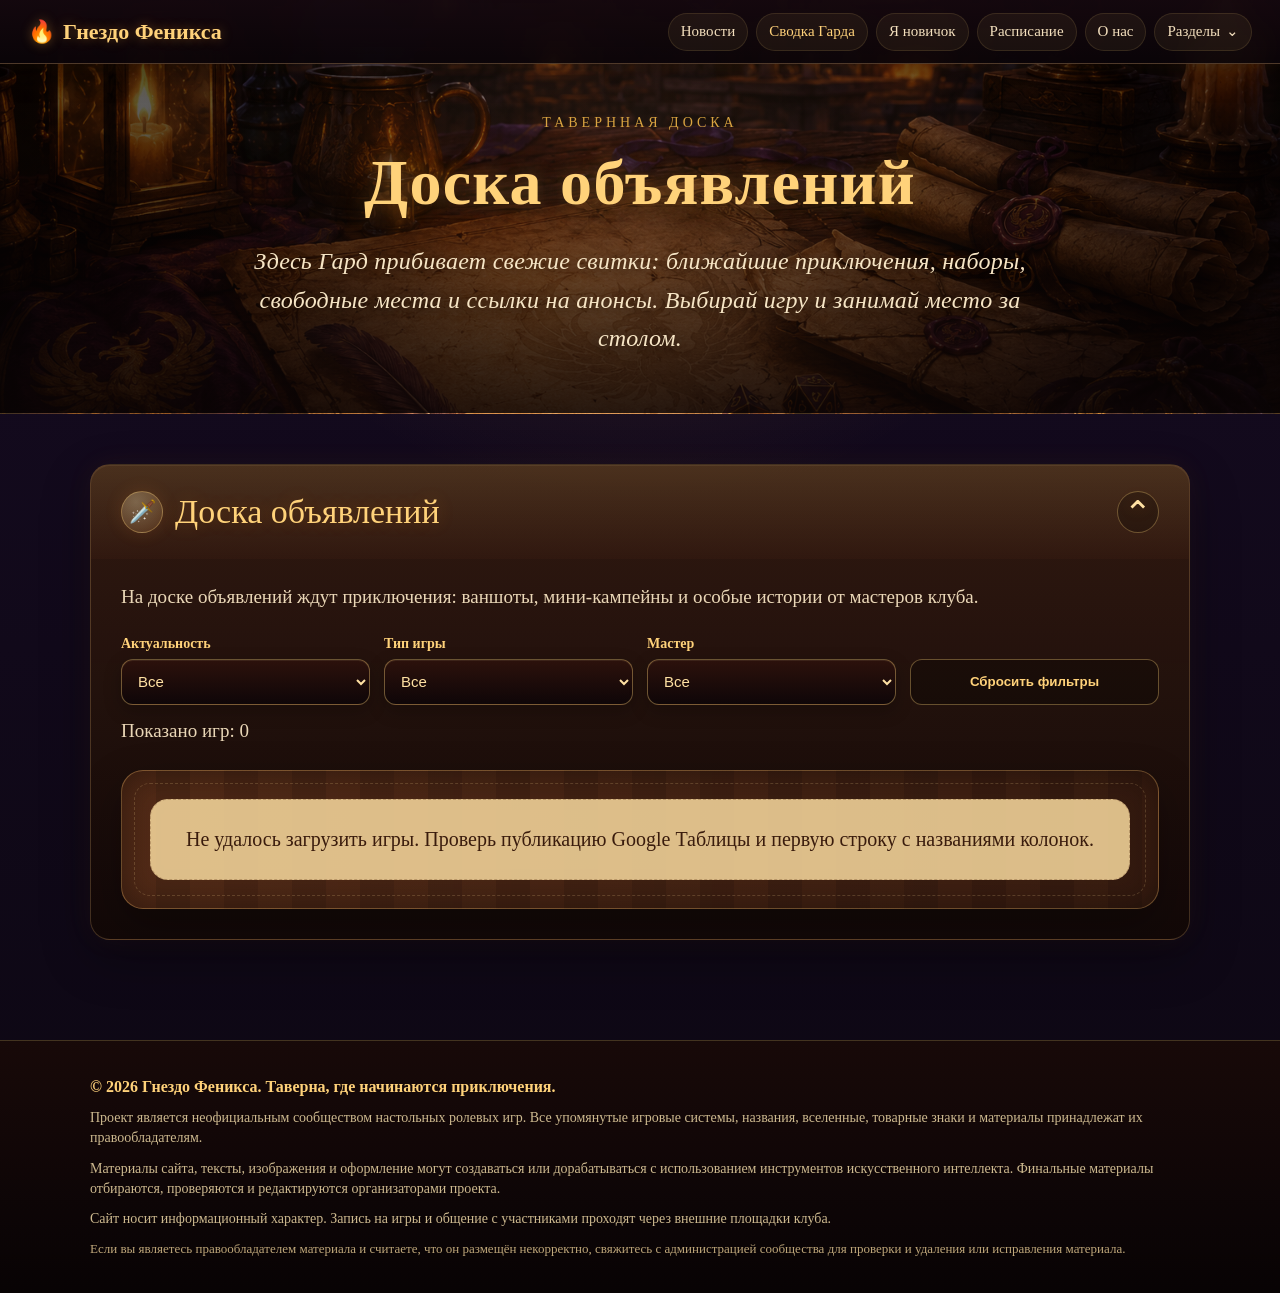
==== commit 71af847e: "Add files via upload" ====
--- a/board.html
+++ b/board.html
@@ -9,7 +9,7 @@
   <link rel="icon" type="image/png" sizes="32x32" href="favicon-32.png" />
   <link rel="icon" type="image/png" sizes="16x16" href="favicon-16.png" />
   <link rel="apple-touch-icon" href="apple-touch-icon.png" />
-  <link rel="stylesheet" href="style.css?v=3.6.2" />
+  <link rel="stylesheet" href="style.css?v=3.7.2" />
 </head>
 <body>
   <nav class="top-nav compact-nav">
@@ -21,6 +21,7 @@
 
     <div class="nav-links" id="mainNavLinks">
       <a class="nav-link" href="index.html#news">Новости</a>
+      <a class="nav-link gard-report-nav" href="gard-report.html">Сводка Гарда</a>
       <a class="nav-link" href="index.html#newbie">Я новичок</a>
       <a class="nav-link" href="index.html#schedule">Расписание</a>
       <a class="nav-link" href="index.html#about">О нас</a>
@@ -137,7 +138,7 @@
       </p>
     </div>
   </footer>
-  <script src="script.js?v=3.6.2"></script>
-  <script src="accordion.js?v=3.6.2"></script>
+  <script src="script.js?v=3.7.2"></script>
+  <script src="accordion.js?v=3.7.2"></script>
 </body>
 </html>
--- a/style.css
+++ b/style.css
@@ -5143,3 +5143,658 @@
     min-height: 430px;
   }
 }
+
+
+/* ============================= */
+/* v3.6.3 — нижний блок карточки и ползунок мест */
+/* Основа: стабильная v3.6.2 */
+/* ============================= */
+
+.game-card-content {
+  display: flex;
+  flex-direction: column;
+  min-height: 100%;
+}
+
+.game-card-spacer {
+  flex: 1 1 auto;
+  min-height: 150px;
+}
+
+.game-card-bottom-panel {
+  display: grid;
+  gap: 12px;
+  margin-top: auto;
+}
+
+/* Возвращаем красивый блок мест именно в нижнюю часть карточки */
+.game-card-bottom-panel .game-seats-card {
+  margin-top: 0;
+}
+
+.game-card-bottom-panel .game-seats-bar {
+  height: 10px;
+}
+
+.game-card-bottom-panel .game-seats-bar-fill {
+  box-shadow:
+    0 0 12px rgba(255, 190, 90, 0.36),
+    0 0 22px rgba(255, 128, 55, 0.20);
+}
+
+/* Убираем старый компактный блок из v3.6.2, если где-то остался */
+.game-card-seats-summary {
+  display: none;
+}
+
+/* У карточек с картинкой нижний блок работает как аккуратная панель поверх арта */
+.notice-board-section .game-card.has-image .game-card-bottom-panel {
+  padding: 12px;
+  border-radius: 18px;
+  background:
+    linear-gradient(180deg, rgba(10, 4, 4, 0.18), rgba(10, 4, 4, 0.72));
+  border: 1px solid rgba(255, 210, 122, 0.18);
+  backdrop-filter: blur(2px);
+}
+
+.notice-board-section .game-card.has-image .game-card-content {
+  justify-content: stretch;
+}
+
+.notice-board-section .game-card.has-image .game-seats-card {
+  background: rgba(0, 0, 0, 0.54);
+  border-color: rgba(255, 210, 122, 0.26);
+}
+
+/* Кнопка описания остаётся в нижнем блоке и не прыгает */
+.game-card-bottom-panel .game-description-button {
+  width: 100%;
+  min-height: 44px;
+  margin: 0;
+}
+
+/* Индикатор наличия мест закреплён самым нижним элементом */
+.game-card-bottom {
+  margin-top: 0;
+}
+
+.game-card-bottom .game-seats-status {
+  display: inline-flex;
+  justify-content: center;
+  width: 100%;
+  min-height: 42px;
+  align-items: center;
+  text-align: center;
+  font-size: 14px;
+}
+
+/* На телефоне не создаём огромную пустоту внутри карточки */
+@media (max-width: 768px) {
+  .game-card-spacer {
+    min-height: 90px;
+  }
+
+  .notice-board-section .game-card.has-image {
+    min-height: 540px;
+  }
+
+  .notice-board-section .game-card.has-image .game-card-content {
+    min-height: 540px;
+  }
+
+  .notice-board-section .game-card.has-image .game-card-bottom-panel {
+    padding: 10px;
+  }
+}
+
+@media (max-width: 420px) {
+  .game-card-spacer {
+    min-height: 70px;
+  }
+
+  .notice-board-section .game-card.has-image {
+    min-height: 500px;
+  }
+
+  .notice-board-section .game-card.has-image .game-card-content {
+    min-height: 500px;
+  }
+}
+
+
+/* ============================= */
+/* v3.6.4 — название прикреплено к блоку мест */
+/* ============================= */
+
+.game-card-bottom-panel h3 {
+  margin: 0 0 2px;
+}
+
+/* Верх карточки теперь служит только для типа игры, а название живёт рядом с местами */
+.game-card-content > h3 {
+  display: none;
+}
+
+.notice-board-section .game-card.has-image .game-card-bottom-panel h3 {
+  color: #ffd27a;
+  text-shadow:
+    0 2px 6px rgba(0, 0, 0, 0.85),
+    0 0 18px rgba(255, 150, 55, 0.35);
+}
+
+.notice-board-section .game-card:not(.has-image) .game-card-bottom-panel h3 {
+  color: #3a1c0d;
+  text-shadow: none;
+}
+
+/* Чуть больше воздуха сверху, чтобы картинку было видно */
+.game-card-spacer {
+  min-height: 190px;
+}
+
+@media (max-width: 768px) {
+  .game-card-spacer {
+    min-height: 120px;
+  }
+}
+
+@media (max-width: 420px) {
+  .game-card-spacer {
+    min-height: 90px;
+  }
+}
+
+
+/* ============================= */
+/* v3.6.5 — тип игры рядом с названием */
+/* ============================= */
+
+.game-card-top {
+  display: none;
+}
+
+.game-card-bottom-panel .game-type-bottom {
+  margin: 0 0 2px;
+  align-self: flex-start;
+}
+
+.notice-board-section .game-card.has-image .game-card-bottom-panel .game-type-bottom {
+  color: #f2d59a;
+  text-shadow:
+    0 2px 6px rgba(0, 0, 0, 0.82),
+    0 0 14px rgba(255, 170, 70, 0.22);
+}
+
+.notice-board-section .game-card:not(.has-image) .game-card-bottom-panel .game-type-bottom {
+  color: #6d3816;
+  text-shadow: none;
+}
+
+.game-card-bottom-panel {
+  align-content: end;
+}
+
+
+/* ============================= */
+/* v3.7.0 — новости полотнами на главной */
+/* ============================= */
+
+.news-canvas-section {
+  overflow: hidden;
+}
+
+.news-canvas-section > h2 {
+  display: block;
+  margin-top: 0;
+  margin-bottom: 12px;
+  color: #ffd27a;
+  font-size: 38px;
+}
+
+.news-canvas-list {
+  display: grid;
+  grid-template-columns: repeat(2, minmax(0, 1fr));
+  gap: 18px;
+  margin: 28px 0;
+}
+
+.news-canvas {
+  position: relative;
+  min-height: 220px;
+  display: grid;
+  grid-template-columns: 74px 1fr;
+  gap: 18px;
+  align-items: start;
+  padding: 26px;
+  overflow: hidden;
+  border-radius: 26px;
+  background:
+    radial-gradient(circle at top left, rgba(255, 210, 122, 0.20), transparent 38%),
+    radial-gradient(circle at bottom right, rgba(119, 64, 255, 0.14), transparent 42%),
+    linear-gradient(135deg, rgba(55, 22, 14, 0.92), rgba(12, 5, 9, 0.96));
+  border: 1px solid rgba(255, 210, 122, 0.30);
+  box-shadow:
+    inset 0 1px 0 rgba(255, 235, 190, 0.10),
+    0 16px 38px rgba(0, 0, 0, 0.28),
+    0 0 28px rgba(255, 150, 55, 0.07);
+}
+
+.news-canvas::before {
+  content: "";
+  position: absolute;
+  inset: 12px;
+  border-radius: 20px;
+  border: 1px dashed rgba(255, 210, 122, 0.18);
+  pointer-events: none;
+}
+
+.news-canvas-glow {
+  position: absolute;
+  width: 260px;
+  height: 260px;
+  right: -90px;
+  top: -110px;
+  border-radius: 50%;
+  background: radial-gradient(circle, rgba(255, 210, 122, 0.20), transparent 68%);
+  filter: blur(2px);
+  opacity: 0.9;
+}
+
+.news-canvas-featured {
+  grid-column: 1 / -1;
+  min-height: 300px;
+  grid-template-columns: 96px 1fr;
+  padding: 34px;
+  background:
+    linear-gradient(90deg, rgba(8, 3, 5, 0.70), rgba(8, 3, 5, 0.24)),
+    radial-gradient(circle at top left, rgba(255, 210, 122, 0.26), transparent 42%),
+    radial-gradient(circle at bottom right, rgba(119, 64, 255, 0.18), transparent 46%),
+    url("images/tavern-bg.png");
+  background-size: cover;
+  background-position: center;
+}
+
+.news-canvas-icon {
+  position: relative;
+  z-index: 1;
+  width: 64px;
+  height: 64px;
+  display: inline-flex;
+  align-items: center;
+  justify-content: center;
+  border-radius: 50%;
+  color: #ffd27a;
+  background:
+    radial-gradient(circle at 35% 25%, rgba(255, 235, 185, 0.34), rgba(255, 150, 55, 0.10)),
+    rgba(0, 0, 0, 0.24);
+  border: 1px solid rgba(255, 210, 122, 0.38);
+  box-shadow:
+    0 0 24px rgba(255, 150, 55, 0.16),
+    inset 0 1px 0 rgba(255, 235, 190, 0.14);
+  font-size: 30px;
+}
+
+.news-canvas-featured .news-canvas-icon {
+  width: 82px;
+  height: 82px;
+  font-size: 38px;
+}
+
+.news-canvas-content {
+  position: relative;
+  z-index: 1;
+}
+
+.news-canvas h3 {
+  margin: 0 0 10px;
+  color: #ffd27a;
+  font-size: 28px;
+  line-height: 1.15;
+  text-shadow:
+    0 0 20px rgba(255, 150, 55, 0.16),
+    0 4px 22px rgba(0, 0, 0, 0.40);
+}
+
+.news-canvas-featured h3 {
+  font-size: clamp(34px, 4vw, 52px);
+  max-width: 780px;
+}
+
+.news-canvas p {
+  margin: 0;
+  color: #f3dfbd;
+  font-size: 18px;
+  line-height: 1.55;
+}
+
+.news-canvas .news-kicker {
+  margin-bottom: 10px !important;
+}
+
+.news-canvas .news-button {
+  margin-top: 18px;
+}
+
+.news-canvas-empty {
+  grid-column: 1 / -1;
+}
+
+/* Новости теперь не аккордеон, но остальные разделы остаются раскрывающимися */
+.no-accordion .accordion-title,
+.no-accordion .accordion-body {
+  display: contents;
+}
+
+@media (max-width: 900px) {
+  .news-canvas-list {
+    grid-template-columns: 1fr;
+  }
+
+  .news-canvas,
+  .news-canvas-featured {
+    grid-column: auto;
+    min-height: auto;
+  }
+}
+
+@media (max-width: 600px) {
+  .news-canvas-section > h2 {
+    font-size: 30px;
+  }
+
+  .news-canvas,
+  .news-canvas-featured {
+    grid-template-columns: 1fr;
+    padding: 22px;
+  }
+
+  .news-canvas-icon,
+  .news-canvas-featured .news-canvas-icon {
+    width: 62px;
+    height: 62px;
+    font-size: 28px;
+  }
+
+  .news-canvas h3,
+  .news-canvas-featured h3 {
+    font-size: 28px;
+  }
+
+  .news-canvas p {
+    font-size: 16px;
+  }
+}
+
+
+/* ============================= */
+/* v3.7.1 — кликабельные игры с открытой датой */
+/* ============================= */
+
+.open-date-game-link {
+  text-decoration: none;
+  cursor: pointer;
+  transition:
+    transform 0.2s ease,
+    box-shadow 0.2s ease,
+    filter 0.2s ease;
+}
+
+.open-date-game-link:hover {
+  transform: translateY(-2px);
+  filter: brightness(1.08);
+  box-shadow:
+    0 0 14px rgba(255, 210, 122, 0.22),
+    0 8px 18px rgba(0, 0, 0, 0.20);
+}
+
+.open-date-game-link:focus-visible {
+  outline: 3px solid rgba(255, 210, 122, 0.42);
+  outline-offset: 3px;
+}
+
+@media (max-width: 768px) {
+  .open-date-game-link {
+    width: 100%;
+    min-height: 42px;
+  }
+}
+
+
+/* ============================= */
+/* v3.7.2 — страница “Сводка от Гарда” */
+/* ============================= */
+
+.gard-report-nav {
+  color: #ffd27a !important;
+  border: 1px solid rgba(255, 210, 122, 0.28);
+  border-radius: 999px;
+  padding: 8px 12px;
+  background:
+    linear-gradient(180deg, rgba(255, 210, 122, 0.13), rgba(76, 32, 18, 0.20));
+}
+
+.gard-report-nav:hover,
+.gard-report-nav.current-page {
+  color: #fff0c2 !important;
+  border-color: rgba(255, 210, 122, 0.62);
+  background:
+    linear-gradient(180deg, rgba(255, 210, 122, 0.24), rgba(116, 54, 22, 0.34));
+  box-shadow: 0 0 18px rgba(255, 150, 55, 0.14);
+}
+
+.gard-report-section {
+  overflow: hidden;
+}
+
+.gard-report-heading {
+  max-width: 850px;
+  margin: 0 auto 28px;
+  text-align: center;
+}
+
+.gard-report-heading h2 {
+  margin-bottom: 12px;
+  font-size: clamp(34px, 5vw, 56px);
+}
+
+.gard-newspaper {
+  position: relative;
+  overflow: hidden;
+  padding: clamp(22px, 4vw, 42px);
+  border-radius: 30px;
+  background:
+    radial-gradient(circle at top left, rgba(255, 210, 122, 0.22), transparent 34%),
+    radial-gradient(circle at bottom right, rgba(116, 64, 255, 0.12), transparent 38%),
+    linear-gradient(135deg, rgba(72, 33, 15, 0.90), rgba(15, 6, 8, 0.96));
+  border: 1px solid rgba(255, 210, 122, 0.32);
+  box-shadow:
+    inset 0 1px 0 rgba(255, 235, 190, 0.10),
+    0 20px 55px rgba(0, 0, 0, 0.32),
+    0 0 32px rgba(255, 150, 55, 0.08);
+}
+
+.gard-newspaper::before {
+  content: "";
+  position: absolute;
+  inset: 16px;
+  border: 1px dashed rgba(255, 210, 122, 0.18);
+  border-radius: 22px;
+  pointer-events: none;
+}
+
+.gard-newspaper-header {
+  position: relative;
+  z-index: 1;
+  display: flex;
+  justify-content: space-between;
+  align-items: flex-start;
+  gap: 22px;
+  padding-bottom: 24px;
+  margin-bottom: 26px;
+  border-bottom: 1px solid rgba(255, 210, 122, 0.22);
+}
+
+.gard-newspaper-label {
+  margin: 0 0 8px;
+  color: #d9a441;
+  text-transform: uppercase;
+  letter-spacing: 2px;
+  font-weight: bold;
+  font-size: 13px;
+}
+
+.gard-newspaper-header h3 {
+  margin: 0;
+  color: #ffd27a;
+  font-size: clamp(36px, 6vw, 70px);
+  line-height: 0.95;
+  text-shadow:
+    0 0 22px rgba(255, 150, 55, 0.18),
+    0 5px 24px rgba(0, 0, 0, 0.36);
+}
+
+.gard-newspaper-stamp {
+  min-width: 150px;
+  display: grid;
+  justify-items: center;
+  gap: 6px;
+  padding: 14px;
+  border-radius: 20px;
+  color: #ffe1a3;
+  background: rgba(0, 0, 0, 0.30);
+  border: 1px solid rgba(255, 210, 122, 0.26);
+  text-align: center;
+}
+
+.gard-newspaper-stamp span {
+  font-size: 34px;
+}
+
+.gard-newspaper-stamp strong {
+  text-transform: uppercase;
+  letter-spacing: 1px;
+  font-size: 12px;
+}
+
+.gard-newspaper-main {
+  position: relative;
+  z-index: 1;
+  display: grid;
+  grid-template-columns: minmax(0, 1.5fr) minmax(260px, 0.8fr);
+  gap: 22px;
+  margin-bottom: 22px;
+}
+
+.gard-lead-story,
+.gard-omens-card,
+.gard-report-note,
+.gard-newspaper-footer {
+  border-radius: 22px;
+  background: rgba(0, 0, 0, 0.26);
+  border: 1px solid rgba(255, 210, 122, 0.18);
+}
+
+.gard-lead-story {
+  padding: clamp(22px, 3vw, 34px);
+}
+
+.gard-lead-story h4 {
+  margin: 0 0 14px;
+  color: #ffd27a;
+  font-size: clamp(30px, 4vw, 48px);
+  line-height: 1.05;
+}
+
+.gard-lead-story p,
+.gard-omens-card li,
+.gard-report-note p,
+.gard-newspaper-footer p {
+  color: #f3dfbd;
+  line-height: 1.55;
+}
+
+.gard-omens-card {
+  padding: 24px;
+}
+
+.gard-omens-card ul {
+  margin: 12px 0 0;
+  padding-left: 20px;
+}
+
+.gard-omens-card li + li {
+  margin-top: 12px;
+}
+
+.gard-report-grid {
+  position: relative;
+  z-index: 1;
+  display: grid;
+  grid-template-columns: repeat(3, minmax(0, 1fr));
+  gap: 16px;
+}
+
+.gard-report-note {
+  padding: 22px;
+}
+
+.gard-report-note span {
+  font-size: 34px;
+}
+
+.gard-report-note h4 {
+  margin: 12px 0 8px;
+  color: #ffd27a;
+  font-size: 23px;
+}
+
+.gard-report-note p {
+  margin: 0;
+}
+
+.gard-newspaper-footer {
+  position: relative;
+  z-index: 1;
+  margin-top: 18px;
+  padding: 18px 22px;
+}
+
+.gard-newspaper-footer p {
+  margin: 0;
+  font-style: italic;
+}
+
+@media (max-width: 900px) {
+  .gard-newspaper-header,
+  .gard-newspaper-main {
+    grid-template-columns: 1fr;
+  }
+
+  .gard-newspaper-header {
+    flex-direction: column;
+  }
+
+  .gard-report-grid {
+    grid-template-columns: 1fr;
+  }
+
+  .gard-newspaper-stamp {
+    min-width: 0;
+    width: 100%;
+  }
+}
+
+@media (max-width: 520px) {
+  .gard-report-nav {
+    padding: 7px 9px;
+  }
+
+  .gard-newspaper {
+    padding: 20px;
+    border-radius: 22px;
+  }
+
+  .gard-newspaper::before {
+    inset: 10px;
+  }
+}
